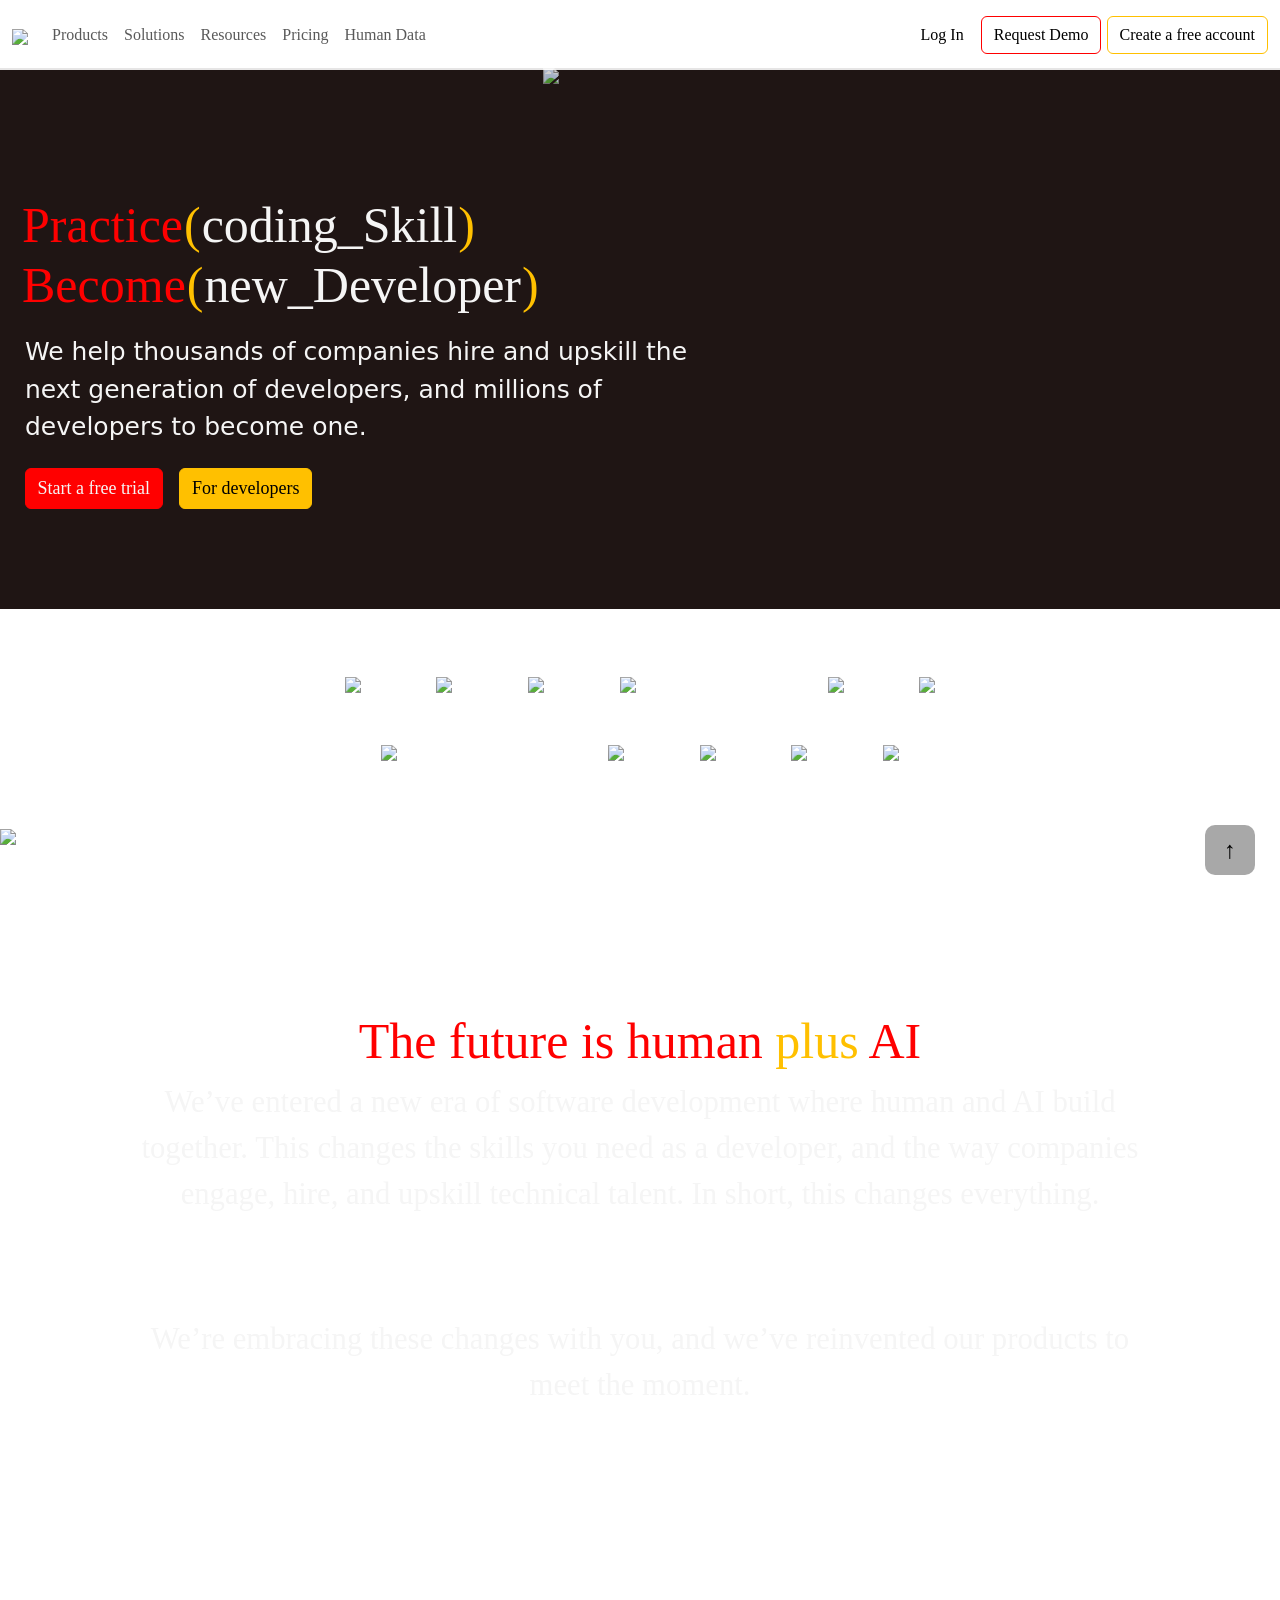
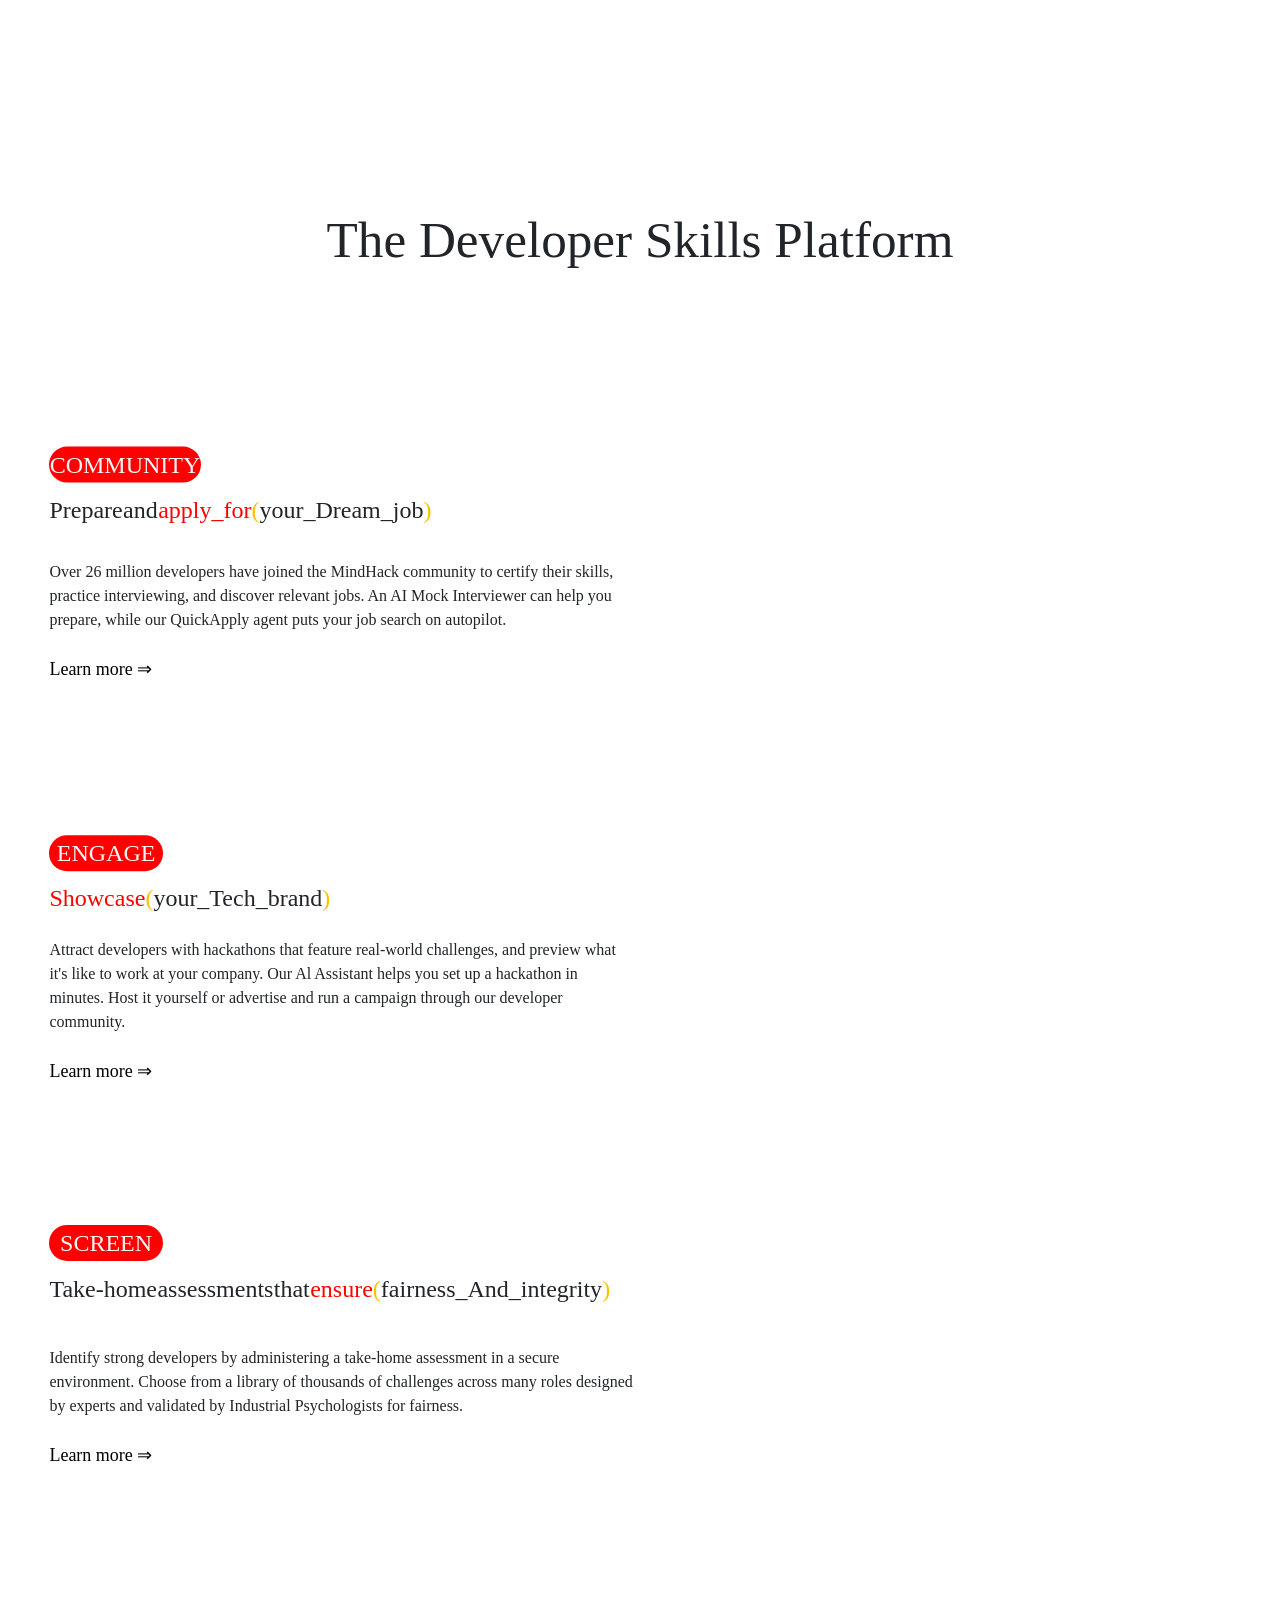
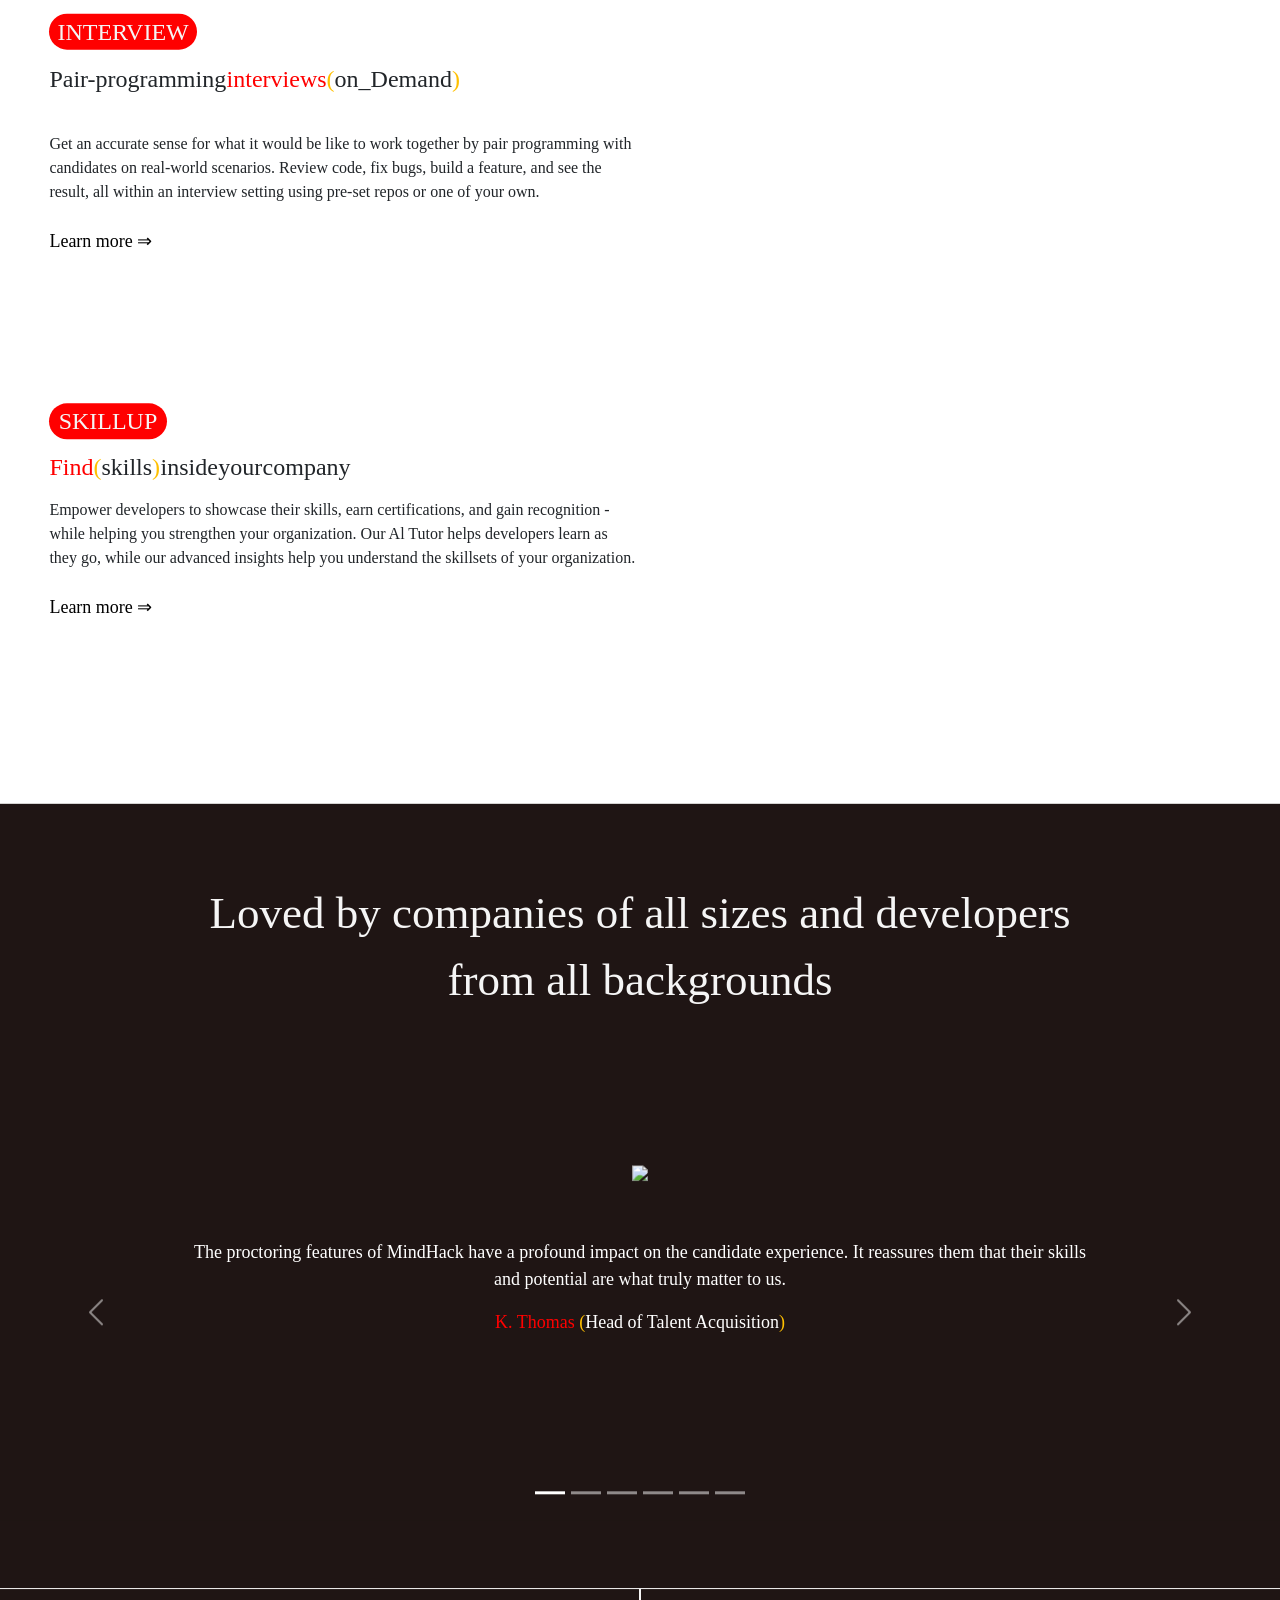
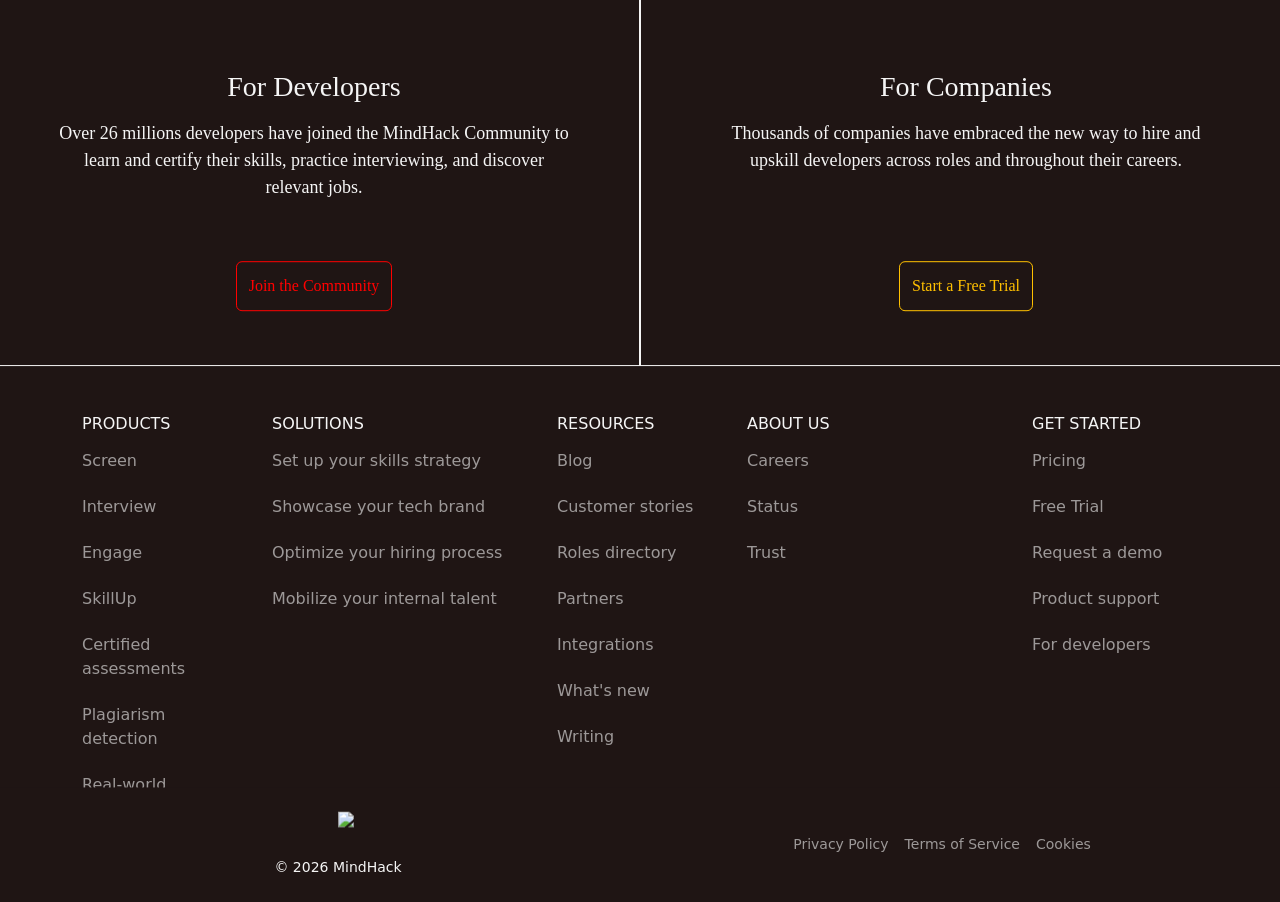
==== DEMO_MindHack/MindHack.html @ 66cb6cc6 "Six Seven =)" ====
<!DOCTYPE html>
<html lang="en">
<head>
    <meta charset="UTF-8">
    <meta name="viewport" content="width=device-width, initial-scale=1.0">
    <title>MindHack.com</title>
    <link href="https://cdn.jsdelivr.net/npm/bootstrap@5.3.8/dist/css/bootstrap.min.css" rel="stylesheet" integrity="sha384-sRIl4kxILFvY47J16cr9ZwB07vP4J8+LH7qKQnuqkuIAvNWLzeN8tE5YBujZqJLB" crossorigin="anonymous">
    <script src="https://cdn.jsdelivr.net/npm/bootstrap@5.3.8/dist/js/bootstrap.bundle.min.js" integrity="sha384-FKyoEForCGlyvwx9Hj09JcYn3nv7wiPVlz7YYwJrWVcXK/BmnVDxM+D2scQbITxI" crossorigin="anonymous"></script>
    <link rel="stylesheet" href="Kh_styles.css">
    <!-- icon -->
    <link rel="icon" type="image/png" sizes="180x180" href="/images/Web_icon.png">
</head>
<body>
    <!-- First NavBar -->
    <nav id="Kh-fnav" class="navbar navbar-expand-lg bg-body-tertiary fixed-top">
        <div class="container-fluid">
            <a class="navbar-brand">
                <img id="Kh-fnav-img" src="/images/MindHack_logo.png">
            </a>
            <button class="navbar-toggler" type="button" data-bs-toggle="collapse" data-bs-target="#navbarSupportedContent" aria-controls="navbarSupportedContent" aria-expanded="false" aria-label="Toggle navigation">
                <span class="navbar-toggler-icon"></span>
            </button>
            <div class="collapse navbar-collapse" id="navbarSupportedContent">
                <ul class="Kh-font-Mont-Med navbar-nav me-auto mb-2 mb-lg-0">
                    <li class="nav-item dropdown">
                        <a class="Kh-no-caret nav-link dropdown-toggle" role="button" data-bs-toggle="dropdown" aria-expanded="false">
                            Products
                        </a>
                        <ul class="dropdown-menu">
                            <li class="d-flex">
                                <div>
                                    <span class="Kh-drop-first dropdown-item-text">Products</span>
                                    <a class="Kh-drop-r Kh-click dropdown-item">→ Screen</a>
                                    <a class="Kh-drop-r Kh-click dropdown-item">→ Interview</a>
                                    <a class="Kh-drop-r Kh-click dropdown-item">→ Engage</a>
                                    <a class="Kh-drop-r Kh-click dropdown-item">→ SkillUp</a>
                                </div>
                                <div>
                                    <span class="Kh-drop-first dropdown-item-text">Features</span>
                                    <a class="Kh-drop-y Kh-click dropdown-item">✧ Certified Assessments</a>
                                    <a class="Kh-drop-y Kh-click dropdown-item">✧ Plagiarism Detection</a>
                                    <a class="Kh-drop-y Kh-click dropdown-item">✧ Real-World Questions</a>
                                    <a class="Kh-drop-y Kh-click dropdown-item">✧ Integrations</a>
                                    <a class="Kh-drop-y Kh-click dropdown-item">✧ AI Add-on</a>
                                </div>
                            </li>
                        </ul>
                    </li>
                    <li class="nav-item dropdown">
                        <a class="Kh-no-caret nav-link dropdown-toggle" role="button" data-bs-toggle="dropdown" aria-expanded="false">
                            Solutions
                        </a>
                        <ul class="dropdown-menu">
                            <li class="d-flex">
                                <div>
                                    <span class="Kh-drop-first dropdown-item-text">What We Do</span>
                                    <a class="Kh-drop-r Kh-click dropdown-item">→ Set Up Your Skills Strategy</a>
                                    <a class="Kh-drop-r Kh-click dropdown-item">→ Showcase Your Tech Brand</a>
                                    <a class="Kh-drop-r Kh-click dropdown-item">→ Optimize Your Hiring Process</a>
                                    <a class="Kh-drop-r Kh-click dropdown-item">→ Mobilize Your Internal Talent</a>
                                    <a class="Kh-drop-r Kh-click dropdown-item">→ AI Data Services</a>
                                </div>
                                <div>
                                    <span class="Kh-drop-first dropdown-item-text">Use Cases</span>
                                    <a class="Kh-drop-y Kh-click dropdown-item">✧ Remote Hiring</a>
                                    <a class="Kh-drop-y Kh-click dropdown-item">✧ University Hiring</a>
                                </div>
                            </li>
                        </ul>
                    </li>
                    <li class="nav-item dropdown">
                        <a class="Kh-no-caret nav-link dropdown-toggle" role="button" data-bs-toggle="dropdown" aria-expanded="false">
                            Resources
                        </a>
                        <ul class="dropdown-menu">
                            <li class="d-flex">
                                <div>
                                    <span class="Kh-drop-first dropdown-item-text">Learn</span>
                                    <a class="Kh-drop-r Kh-click dropdown-item">→ Blog</a>
                                    <a class="Kh-drop-r Kh-click dropdown-item">→ Roles Directory</a>
                                    <a class="Kh-drop-r Kh-click dropdown-item">→ Resources Library</a>
                                    <a class="Kh-drop-r Kh-click dropdown-item">→ Customer Stories</a>
                                    <a class="Kh-drop-r Kh-click dropdown-item">→ Developer Skills Report</a>
                                </div>
                                <div>
                                    <span class="Kh-drop-first dropdown-item-text">Product Help</span>
                                    <a class="Kh-drop-y Kh-click dropdown-item">✧ What's New</a>
                                    <a class="Kh-drop-y Kh-click dropdown-item">✧ Partners</a>
                                    <a class="Kh-drop-y Kh-click dropdown-item">✧ Support</a>
                                </div>
                            </li>
                        </ul>
                    </li>
                    <li class="nav-item">
                        <a class="nav-link">Pricing</a>
                    </li>
                    <li class="nav-item">
                        <a class="nav-link">Human Data</a>
                    </li>
                </ul>
                <span class="navbar-text">
                    <button class="Kh-trans Kh-font-Mont-Med btn btn-light" type="button">Log In</button>
                    <button class="Kh-font-Mont-Med Kh-btn-out-cus-r btn" type="button">Request Demo</button>
                    <button class="Kh-font-Mont-Med Kh-btn-out-cus-y btn" type="button">Create a free account</button>
                </span>
            </div>
        </div>
    </nav>
    <!-- /First NavBar -->
    <!-- Main Div -->
    <div id="Kh-bg-mdiv" class="row">
        <div class="col-12 col-md-5">
            <div id="Kh-headbox1" class="d-flex">
                <p class="Kh-color-red">Practice</p>
                <p class="Kh-color-yel">(</p>
                <p class="Kh-color-whi">coding_Skill</p>
                <p class="Kh-color-yel">)</p>
            </div>
            <div id="Kh-headbox2" class="d-flex">
                <p class="Kh-color-red">Become</p>
                <p class="Kh-color-yel">(</p>
                <p class="Kh-color-whi">new_Developer</p>
                <p class="Kh-color-yel">)</p>
            </div>
            <div id="Kh-headbox3">
                <p>
                    We help thousands of companies hire and upskill the next generation of developers, and millions of developers to become one.
                </p>
            </div>
            <div id="Kh-headbox4" class="d-flex">
                <button type="button" class="Kh-btn-custom-r btn">Start a free trial</button>
                <button type="button" class="Kh-btn-custom-y btn">For developers</button>
            </div>
        </div>
        <div class="col-12 col-md-7">
            <img id="Kh-headbox-img" src="/images/Bg_MainDiv.png">
        </div>
    </div>
    <!-- /Main Div -->
    <!-- Brand -->
    <div id="Kh-main-brand">
        <div class="Kh-mbrand d-flex">
            <img id="Kh-logo1" src="/images/AirBnB-BW.svg">
            <img id="Kh-logo2" src="/images/Stripe-BW.svg">
            <img id="Kh-logo3" src="/images/linkedin.svg">
            <img id="Kh-logo4" src="/images/Atlassian-BW.svg">
            <img id="Kh-logo5" src="/images/ibm.svg">
            <img id="Kh-logo6" src="/images/Snap-color.svg">
        </div>
        <div id="Kh-mbrand-sp"></div>
        <div class="Kh-mbrand d-flex">
            <img id="Kh-logo7" src="/images/Doordash-BW.svg">
            <img id="Kh-logo8" src="/images/adobe.svg">
            <img id="Kh-logo9" src="/images/paypal.svg">
            <img id="Kh-logo10" src="/images/goldmansachs.svg">
            <img id="Kh-logo11" src="/images/Canva-BW.svg">
        </div>
    </div>
    <!-- /Brand -->
    <!-- Space BG -->
    <img id="Kh-space-img" src="/images/Bg_Space.png">
    <div id="Kh-space-txt-1">
        <p class="Kh-font-Jet-Reg Kh-color-red text-center">
            The future is human <span class="Kh-font-Jet-Bold Kh-color-yel">plus</span> AI
        </p>
    </div>
    <div id="Kh-space-txt-2">
        <p class="Kh-font-Mont-Med Kh-color-whi text-center">
            We’ve entered a new era of software development where human and AI build together. This changes the skills you need as a developer, and the way companies engage, hire, and upskill technical talent. In short, this changes everything.
        </p>
    </div>
    <div id="Kh-space-txt-3">
        <p class="Kh-font-Mont-Med Kh-color-whi text-center">
            We’re embracing these changes with you, and we’ve reinvented our products to meet the moment.
        </p>
    </div>
    <!-- /Space BG -->
    <!-- Encourage -->
    <div id="Kh-Enc-title">
        <p>The Developer <span>Skills Platform</span></p>
    </div>
    <div id="Kh-Enc-cont1" class="row">
        <div class="col-12 col-md-6">
            <div class="h-auto">
                <p id="Kh-dash-head1">COMMUNITY</p>
                <h3 id="Kh-benefit1">
                    Prepare and <span class="Kh-color-red">apply_for</span><span class="Kh-color-yel">(</span>your_Dream_job<span class="Kh-color-yel">)</span>
                </h3>
                <p id="Kh-nd1">                                                                                                                                                                                                                                                                                                                                                                                                                                                                                                                                                                                                                                                                                                                                                                                                                                                                                                                                                           
                    Over 26 million developers have joined the MindHack community to certify their skills, practice interviewing, and discover relevant jobs. An AI Mock Interviewer can help you prepare, while our QuickApply agent puts your job search on autopilot.
                    <br>
                    <br>
                    <a class="Kh-more">Learn more ⇒</a>
                </p>
                
            </div>
        </div>
        <div class="col-12 col-lg-6 d-flex justify-content-center align-items-end">
            <video id="Kh-vid1" autoplay loop muted playsinline>
                <source src="/videos/Enc_video_1.mp4">
            </video>
        </div>
    </div>
    <div id="Kh-Enc-cont2" class="row">
        <div class="col-12 col-md-6">
            <div class="h-auto">
                <p id="Kh-dash-head2">ENGAGE</p>
                <h3 id="Kh-benefit2">
                    <span class="Kh-color-red">Showcase</span><span class="Kh-color-yel">(</span>your_Tech_brand<span class="Kh-color-yel">)</span>
                </h3>
                <p id="Kh-nd2">                                                                                                                                                                                                                                                                                                                                                                                                                                                                                                                                                                                                                                                                                                                                                                                                                                                                                                                                                           
                    Attract developers with hackathons that feature real-world challenges, and preview what it's like to work at your company. Our Al Assistant helps you set up a hackathon in minutes. Host it yourself or advertise and run a campaign through our developer community.
                    <br>
                    <br>
                    <a class="Kh-more">Learn more ⇒</a>
                </p>
            </div>
        </div>
        <div class="col-12 col-lg-6 d-flex justify-content-center align-items-end">
            <video id="Kh-vid2" autoplay loop muted playsinline>
                <source src="/videos/Enc_video_2.mp4">
            </video>
        </div>
    </div>
    <div id="Kh-Enc-cont3" class="row">
        <div class="col-12 col-md-6">
            <div class="h-auto">
                <p id="Kh-dash-head3">SCREEN</p>
                <h3 id="Kh-benefit3">
                    Take-home assessments that <span class="Kh-color-red">ensure</span><span class="Kh-color-yel">(</span>fairness_And_integrity<span class="Kh-color-yel">)</span>
                </h3>
                <p id="Kh-nd3">                                                                                                                                                                                                                                                                                                                                                                                                                                                                                                                                                                                                                                                                                                                                                                                                                                                                                                                                                           
                    Identify strong developers by administering a take-home assessment in a secure environment. Choose from a library of thousands of challenges across many roles designed by experts and validated by Industrial Psychologists for fairness.
                    <br>
                    <br>
                    <a class="Kh-more">Learn more ⇒</a>
                </p>
            </div>
        </div>
        <div class="col-12 col-lg-6 d-flex justify-content-center align-items-end">
            <video id="Kh-vid3" autoplay loop muted playsinline>
                <source src="/videos/Enc_video_3.mp4">
            </video>
        </div>
    </div>
    <div id="Kh-Enc-cont4" class="row">
        <div class="col-12 col-md-6">
            <div class="h-auto">
                <p id="Kh-dash-head4">INTERVIEW</p>
                <h3 id="Kh-benefit4">
                    Pair-programming <span class="Kh-color-red">interviews</span><span class="Kh-color-yel">(</span>on_Demand<span class="Kh-color-yel">)</span>
                </h3>
                <p id="Kh-nd4">                                                                                                                                                                                                                                                                                                                                                                                                                                                                                                                                                                                                                                                                                                                                                                                                                                                                                                                                                           
                    Get an accurate sense for what it would be like to work together by pair programming with candidates on real-world scenarios. Review code, fix bugs, build a feature, and see the result, all within an interview setting using pre-set repos or one of your own.
                    <br>
                    <br>
                    <a class="Kh-more">Learn more ⇒</a>
                </p>
            </div>
        </div>
        <div class="col-12 col-lg-6 d-flex justify-content-center align-items-end">
            <video id="Kh-vid4" autoplay loop muted playsinline>
                <source src="/videos/Enc_video_4.mp4">
            </video>
        </div>
    </div>
    <div id="Kh-Enc-cont5" class="row">
        <div class="col-12 col-md-6">
            <div class="h-auto">
                <p id="Kh-dash-head5">SKILLUP</p>
                <h3 id="Kh-benefit5">
                    <span class="Kh-color-red">Find</span><span class="Kh-color-yel">(</span>skills<span class="Kh-color-yel">)</span> inside your company
                </h3>
                <p id="Kh-nd5">                                                                                                                                                                                                                                                                                                                                                                                                                                                                                                                                                                                                                                                                                                                                                                                                                                                                                                                                                           
                    Empower developers to showcase their skills, earn certifications, and gain recognition - while helping you strengthen your organization. Our Al Tutor helps developers learn as they go, while our advanced insights help you understand the skillsets of your organization.
                    <br>
                    <br>
                    <a class="Kh-more">Learn more ⇒</a>
                </p>
            </div>
        </div>
        <div class="col-12 col-lg-6 d-flex justify-content-center align-items-end">
            <video id="Kh-vid5" autoplay loop muted playsinline>
                <source src="/videos/Enc_video_5.mp4">
            </video>
        </div>
    </div>
    <!-- /Encourage -->
    <!-- Company review -->
    <div id="Kh-CR-title"> 
        <p>Loved by companies of <span>all sizes and</span> developers <span>from all backgrounds</span></p>
    </div>
    <div id="carouselExampleCaptions" class="Kh-CR-cos carousel slide" data-bs-ride="carousel" data-bs-pause="false">
        <div class="carousel-indicators">
            <button type="button" data-bs-target="#carouselExampleCaptions" data-bs-slide-to="0" class="active" aria-current="true" aria-label="Slide 1"></button>
            <button type="button" data-bs-target="#carouselExampleCaptions" data-bs-slide-to="1" aria-label="Slide 2"></button>
            <button type="button" data-bs-target="#carouselExampleCaptions" data-bs-slide-to="2" aria-label="Slide 3"></button>
            <button type="button" data-bs-target="#carouselExampleCaptions" data-bs-slide-to="3" aria-label="Slide 4"></button>
            <button type="button" data-bs-target="#carouselExampleCaptions" data-bs-slide-to="4" aria-label="Slide 5"></button>
            <button type="button" data-bs-target="#carouselExampleCaptions" data-bs-slide-to="5" aria-label="Slide 6"></button>
        </div>
        <div class="carousel-inner h-100">
            <!-- 1 -->
            <div class="carousel-item h-100 active">
                <div class="carousel-caption h-100">
                    <br>
                    <br>
                    <img class="Kh-CR-img" src="/images/Akamai.png">
                    <br>
                    <br>
                    <br>
                    <p>The proctoring features of MindHack have a profound impact on the candidate experience. It reassures them that their skills and potential are what truly matter to us.</p>
                    <p><span class="Kh-color-red">K. Thomas</span> <span class="Kh-color-yel">(</span>Head of Talent Acquisition<span class="Kh-color-yel">)</span></p>
                </div>
            </div>
            <!-- 2 -->
            <div class="carousel-item h-100">
                <div class="carousel-caption h-100">
                    <br>
                    <br>
                    <img class="Kh-CR-img" src="/images/Atlassian.png">
                    <br>
                    <br>
                    <br>
                    <p>MindHack helped us go beyond traditional universities. We've scaled up our college hiring from zero to 200.</p>
                    <p><span class="Kh-color-red">A. Viswanathan</span> <span class="Kh-color-yel">(</span>Head of Engineering<span class="Kh-color-yel">)</span></p>
                </div>
            </div>
            <!-- 3 -->
            <div class="carousel-item h-100">
                <div class="carousel-caption h-100">
                    <br>
                    <br>
                    <img class="Kh-CR-img" src="/images/Vanguard.png">
                    <br>
                    <br>
                    <br>
                    <p>We have seen a significant reduction in the number of interviews needed in order to hire the same number of high-quality candidates.</p>
                    <p><span class="Kh-color-red">N. Alexandro</span> <span class="Kh-color-yel">(</span>IT Director<span class="Kh-color-yel">)</span></p>
                </div>
            </div>
            <!-- 4 -->
            <div class="carousel-item h-100">
                <div class="carousel-caption h-100">
                    <br>
                    <br>
                    <img class="Kh-CR-img" src="/images/UKG.png">
                    <br>
                    <br>
                    <br>
                    <p>The platform effectively replicates a real-world office environment, providing candidates with a glimpse of what they would encounter on the job.</p>
                    <p><span class="Kh-color-red">M. Teolis</span> <span class="Kh-color-yel">(</span>Talent Acquisition Manager<span class="Kh-color-yel">)</span></p>
                </div>
            </div>
            <!-- 5 -->
            <div class="carousel-item h-100">
                <div class="carousel-caption h-100">
                    <br>
                    <br>
                    <img class="Kh-CR-img" src="/images/Doordash.png">
                    <br>
                    <br>
                    <br>
                    <p>We cut down hiring time by months, which was huge for us. We owe that to MindHack.</p>
                    <p><span class="Kh-color-red">M. Patino</span> <span class="Kh-color-yel">(</span>University Recruiting<span class="Kh-color-yel">)</span></p>
                </div>
            </div>
            <!-- 6 -->
            <div class="carousel-item h-100">
                <div class="carousel-caption h-100">
                    <br>
                    <br>
                    <img class="Kh-CR-img" src="/images/Deliveroo.png">
                    <br>
                    <br>
                    <br>
                    <p>MindHack SkillUp received rave reviews. We started with our junior team and have now extended it to our mid-level.</p>
                    <p><span class="Kh-color-red">A. Coleman</span> <span class="Kh-color-yel">(</span>Senior Recruiting Manager<span class="Kh-color-yel">)</span></p>
                </div>
            </div>
        </div>
        <button class="carousel-control-prev" type="button" data-bs-target="#carouselExampleCaptions" data-bs-slide="prev">
            <span class="carousel-control-prev-icon" aria-hidden="true"></span>
            <span class="visually-hidden">Previous</span>
        </button>
        <button class="carousel-control-next" type="button" data-bs-target="#carouselExampleCaptions" data-bs-slide="next">
            <span class="carousel-control-next-icon" aria-hidden="true"></span>
            <span class="visually-hidden">Next</span>
        </button>
    </div>
    <div id="Kh-CR-sp"></div>
    <div id="Kh-CR-choi" class="row d-flex justify-content-center">
        <div class="Kh-CR-bor col-12 col-lg-6">
            <div class="w-100 h-100 d-flex flex-column align-items-center">
                <br>
                <br>
                <br>
                <h3 class="mb-3">For Developers</h3>
                <p class="mb-0">
                    Over 26 millions developers have joined the MindHack Community to learn and certify their skills, practice interviewing, and discover relevant jobs.
                </p>
                <button type="button" class="Kh-CR-btn-r btn">Join the Community</button>
            </div>
        </div>
        <div class="Kh-CR-bor col-12 col-lg-6">
            <div class="w-100 h-100 d-flex flex-column align-items-center">
                <br>
                <br>
                <br>
                <h3 class="mb-3">For Companies</h3>
                <p class="mb-0">
                    Thousands of companies have embraced the new way to hire and upskill developers across roles and throughout their careers.
                </p>
                <button type="button" class="Kh-CR-btn-y btn">Start a Free Trial</button>
            </div>
        </div>
    </div>
    <!-- /Company review -->
    <!-- Summary -->
    <div id="Kh-sum-br"></div>
    <footer id="Kh-sum" class="pt-5 pb-4">
        <div class="container text-start">
            <div class="row text-start">
                <div class="col-6 col-lg-2">
                    <h6 class="mb-2 font-weight-bold ">PRODUCTS</h6>
                    <p><a class="Kh-select text-decoration-none">Screen</a></p>
                    <p><a class="Kh-select text-decoration-none">Interview</a></p>
                    <p><a class="Kh-select text-decoration-none">Engage</a></p>
                    <p><a class="Kh-select text-decoration-none">SkillUp</a></p>
                    <p><a class="Kh-select text-decoration-none">Certified assessments</a></p>
                    <p><a class="Kh-select text-decoration-none">Plagiarism detection</a></p>
                    <p><a class="Kh-select text-decoration-none">Real-world questions</a></p>
                </div>
                <div class="col-6 col-lg-3">
                    <h6 class="mb-2 font-weight-bold">SOLUTIONS</h6>
                    <p><a class="Kh-select text-decoration-none">Set up your skills strategy</a></p>
                    <p><a class="Kh-select text-decoration-none">Showcase your tech brand</a></p>
                    <p><a class="Kh-select text-decoration-none">Optimize your hiring process</a></p>
                    <p><a class="Kh-select text-decoration-none">Mobilize your internal talent</a></p>
                </div>
                <div class="col-6 col-lg-2">
                    <h6 class="mb-2 font-weight-bold">RESOURCES</h6>
                    <p><a class="Kh-select text-decoration-none">Blog</a></p>
                    <p><a class="Kh-select text-decoration-none">Customer stories</a></p>
                    <p><a class="Kh-select text-decoration-none">Roles directory</a></p>
                    <p><a class="Kh-select text-decoration-none">Partners</a></p>
                    <p><a class="Kh-select text-decoration-none">Integrations</a></p>
                    <p><a class="Kh-select text-decoration-none">What's new</a></p>
                    <p><a class="Kh-select text-decoration-none">Writing</a></p>
                </div>
                <div class="col-6 col-lg-3">
                    <h6 class="mb-2 font-weight-bold">ABOUT US</h6>
                    <p><a class="Kh-select text-decoration-none">Careers</a></p>
                    <p><a class="Kh-select text-decoration-none">Status</a></p>
                    <p><a class="Kh-select text-decoration-none">Trust</a></p>
                </div>
                <div class="col-6 col-lg-2">
                    <h6 class="mb-2 font-weight-bold">GET STARTED</h6>
                    <p><a class="Kh-select text-decoration-none">Pricing</a></p>
                    <p><a class="Kh-select text-decoration-none">Free Trial</a></p>
                    <p><a class="Kh-select text-decoration-none">Request a demo</a></p>
                    <p><a class="Kh-select text-decoration-none">Product support</a></p>
                    <p><a class="Kh-select text-decoration-none">For developers</a></p>
                </div>
            </div>
        </div>
    </footer>
    <!-- /Summary -->
    <!-- Footer -->
    <div id="Kh-foot" class="container-fluid py-4 px-5">
        <footer class="row align-items-center">
            <div class="col-lg-6 d-flex flex-column align-items-center justify-content-center text-center mb-3 mb-lg-0">
                <img id="Kh-foot-logo" src="/images/MindHack_logo_foot.png" class="ms-3 mb-1">
                <span class="small">© 2026 MindHack</span>
            </div>
            <div class="col-lg-6 d-flex align-items-center justify-content-center mb-3 mb-lg-0">
                <ul class="nav list-unstyled d-flex small">
                    <li class="mx-2"><a class="Kh-pri-link text-decoration-none">Privacy Policy</a></li>
                    <li class="mx-2"><a class="Kh-pri-link text-decoration-none">Terms of Service</a></li>
                    <li class="mx-2"><a class="Kh-pri-link text-decoration-none">Cookies</a></li>
                </ul>
            </div>
        </footer>
    </div>
    <!-- /Footer -->
    <!-- Up button -->
    <a id="Kh-back-to-top" class="Kh-font-Jet-Bold" href="#">
        ↑
    </a>
    <!-- Up button -->
</body>
</html>
---- DEMO_MindHack/Kh_styles.css ----
/********** Home **********/
/**** EXTRA/APPLY ALL !!! ****/
/* disable bottom scroll */
html {
    width: 100%;
    max-width: 100%;
    min-width: 100%;
    padding-top: 1.8cm;
    overflow-x: hidden;
}
a {
    cursor: pointer;
}
/* custom fonts */
@font-face {
    font-family: 'Montserrat-Medium';
    src: url('/fonts/Montserrat-Medium.woff2') format('woff2');
    font-weight: normal;
    font-style: normal;
}
.Kh-font-Mont-Med {
    font-family: 'Montserrat-Medium';
}
@font-face {
    font-family: 'JetBrainsMono-Bold';
    src: url('/fonts/JetBrainsMono-Bold.woff2') format('woff2');
    font-weight: normal;
    font-style: normal;
}
.Kh-font-Jet-Bold {
    font-family: 'JetBrainsMono-Bold';
}
@font-face {
    font-family: 'JetBrainsMono-Regular';
    src: url('/fonts/JetBrainsMonoNL-Regular.woff2') format('woff2');
    font-weight: normal;
    font-style: normal;
}
.Kh-font-Jet-Reg {
    font-family: 'JetBrainsMono-Regular';
}
@font-face {
    font-family: 'BlockBlueprint';
    src: url('/fonts/BlockBlueprint.woff2') format('woff2');
    font-weight: normal;
    font-style: normal;
}
.Kh-font-Block {
    font-family: 'BlockBlueprint';
}
/* colors */
.Kh-color-red {
    color: #ff0000;
}
.Kh-color-yel {
    color: #ffc000;
}
.Kh-color-whi {
    color: whitesmoke;
}
.Kh-color-brw {
    color: #1f1514;
}

/********************************************** First NavBar **********************************************/
#Kh-fnav {
    background-color: rgba(255, 255, 255, 0.89) !important;
    z-index: 100;
}
    #Kh-fnav #Kh-fnav-img {
        width: auto;
        height: 1.1cm;
    }
    .Kh-drop-first {
        color: gray;
    }
    .Kh-drop-r:hover {
        color: #ff0000;
    }
    .Kh-drop-y:hover {
        color: #ffc000;
    }
    .Kh-trans {
        background-color: transparent;
        border: none;
    }
    .Kh-click:active {
        background: none;
    }
/* no up arrow icon */
.Kh-no-caret::after {
    display: none !important;
}
/* extra class button (outline) */
.Kh-btn-out-cus-r {
    border-color: #ff0000;
    color: black;
}
.Kh-btn-out-cus-r:hover {
    background-color: #ff0000;
    border-color: #ff0000;
    color: whitesmoke;
}
.Kh-btn-out-cus-y {
    border-color: #ffc000;
    color: black;
}
.Kh-btn-out-cus-y:hover {
    background-color: #ffc000;
    border-color: #ffc000;
    color: whitesmoke;
}

/********************************************** Main Div **********************************************/
#Kh-bg-mdiv {
    background-color: #1f1514;
}
    #Kh-bg-mdiv #Kh-headbox1 {
        font-family: 'JetBrainsMono-Bold';
        font-size: clamp(1.8rem,5vw,50px);
        position: absolute;
        display: flex;
        margin: clamp(70px,12vw,120px) 0 0 22px;
        gap: 1px;
        z-index: 2;
    }
    #Kh-bg-mdiv #Kh-headbox2 {
        font-family: 'JetBrainsMono-Bold';
        font-size: clamp(1.8rem,5vw,50px);
        position: absolute;
        display: flex;
        margin: clamp(110px,18vw,180px) 0 0 22px;
        gap: 1px;
        z-index: 2;
    }
    #Kh-bg-mdiv #Kh-headbox3 {
        max-width: clamp(450px,75%,700px);
        font-size: clamp(1rem,3vw,25px);
        color: whitesmoke;
        position: absolute;
        margin: clamp(165px,25vw,265px) 0 0 25px;
        z-index: 2;
    }
    #Kh-bg-mdiv #Kh-headbox4 {
        min-width: max-content;
        margin: clamp(250px,40vw,400px) 0 100px 24.5px;
        gap: 16px;
        z-index: 2;
    }
        #Kh-bg-mdiv #Kh-headbox4 button {
            font-family: 'Montserrat-Medium';
            font-size: large;
            z-index: 3;
        }
    #Kh-bg-mdiv #Kh-headbox-img {
        width: 100%;
        min-height: 100%;
        opacity: 80%;
        z-index: 1;
    }
/* extra class buttton */
.Kh-btn-custom-r {
    background-color: #ff0000;
    border-color: #ff0000;
    color: whitesmoke;
}
.Kh-btn-custom-r:hover {
    background-color: #cc0000;
    border-color: #cc0000;
    color: whitesmoke;
}
.Kh-btn-custom-y {
    background-color: #ffc000;
    border-color: #ffc000;
    color: black;
}
.Kh-btn-custom-y:hover {
    background-color: #e6ac00;
    border-color: #e6ac00;
    color: black;
}

/********************************************** Brand **********************************************/
#Kh-main-brand {
    width: 100%;
    transform: translateY(1.4cm);
    margin: 15px 0 105px 0;
}
    #Kh-main-brand .Kh-mbrand {
        flex-wrap: wrap;
        justify-content: center;
        gap: clamp(0.95cm,50%,2cm);  
    }
        #Kh-main-brand .Kh-mbrand #Kh-logo3 {
            width: auto;
            height: 0.8cm;
        }
        #Kh-main-brand .Kh-mbrand #Kh-logo4 {
            width: 3.5cm;
            height: auto;
        }
        #Kh-main-brand .Kh-mbrand #Kh-logo5 {
            width: auto;
            height: 0.8cm;
        }
        #Kh-main-brand .Kh-mbrand #Kh-logo6 {
            width: auto;
            height: 0.8cm;
        }
        #Kh-main-brand .Kh-mbrand #Kh-logo7 {
            width: 4cm;
            height: auto;
        }
        #Kh-main-brand .Kh-mbrand #Kh-logo8 {
            width: auto;
            height: 0.74cm;
        }
        #Kh-main-brand .Kh-mbrand #Kh-logo9 {
            width: auto;
            height: 0.74cm;
        }
        #Kh-main-brand .Kh-mbrand #Kh-logo10 {
            width: auto;
            height: 0.85cm;
        }
        #Kh-main-brand .Kh-mbrand #Kh-logo11 {
            width: auto;
            height: fit-content;
        }
    #Kh-main-brand #Kh-mbrand-sp {
        width: 100%;
        height: 1cm;
    }

/********************************************** Space BG **********************************************/
#Kh-space-img {
    width: 100%;
    height: auto;
    position: absolute;
    z-index: 0;
}
#Kh-space-txt-1 {
    width: 100%;
    font-size: clamp(20px,4vw,50px);
    position: absolute;
    justify-content: center;
    margin-top: clamp(70px,15vw,175px);
    z-index: 2;
}
#Kh-space-txt-2 {
    width: 100%;
    min-width: 100%;
    font-size: clamp(10px,2.4vw,35px);
    position: absolute;
    justify-content: center;
    margin-top: clamp(110px,21vw,250px);
    padding: 0 clamp(1cm,10vw,4.6cm);
    z-index: 2;
}
#Kh-space-txt-3 {
    width: 100%;
    font-size: clamp(10px,2.4vw,35px);
    position: absolute;
    justify-content: center;
    margin-top: clamp(197px,38vw,520px);
    padding: 0 clamp(1cm,10vw,4.6cm);
    z-index: 2;
}

/********************************************** Encourage **********************************************/
#Kh-Enc-title {
    width: 100%;
    height: 6.2cm;
    font-family: 'Montserrat-Medium';
    font-size: clamp(40px,4vw,58px);
    text-align: center;
    position: absolute;
    align-items: center;
    justify-content: center;
    margin: clamp(1cm,76%,27cm) 0 2.5cm 0;
    padding: 0 20px;
    z-index: 2;
}
    #Kh-Enc-title p span {
        white-space: nowrap;
    }
    .Kh-more {
        font-family: 'Montserrat-Medium';
        font-size: large;
        text-decoration: none;
        color: black;
        z-index: 2;
    }
    .Kh-more:hover {
        color: #ff0000;
    }
/** 1 **/
#Kh-Enc-cont1 {
    height: auto;
    transform: translateY(clamp(15.5cm,95vw,31.5cm));
}
    #Kh-Enc-cont1 #Kh-dash-head1 {
        min-width: 4cm;
        font-family: 'BlockBlueprint';
        font-size: x-large;
        text-align: center;
        background-color: #ff0000;
        color: whitesmoke;
        border-radius: 20px;
        position: absolute;
        transform: translateX(-21px);
        margin: 0.7cm 0 0 5.5vw;
        z-index: 2;
    }
    #Kh-Enc-cont1 #Kh-benefit1 {
        max-width: 45%;
        font-family: 'JetBrainsMono-Regular';
        font-size: clamp(24px,45%,38px);
        word-spacing: -5.6px;
        position: absolute;
        transform: translateX(-21px);
        margin: 2cm 0 0 5.5vw;
        z-index: 2;
    }
    #Kh-Enc-cont1 #Kh-nd1 {
        max-width: clamp(450px,45%,610px);
        font-family: 'Montserrat-Medium';
        position: absolute;
        transform: translate(-21px,clamp(0px,2vw,8px));
        margin: 3.5cm 0 0 5.5vw;
        z-index: 2;
    }
    #Kh-Enc-cont1 #Kh-vid1 {
        width: 90%;
        min-height: auto;
        border-radius: 8px;
        margin-bottom: 50px;
        z-index: 1;
    }
/** 2 **/
#Kh-Enc-cont2 {
    height: auto;
    transform: translateY(clamp(17cm,100vw,33cm));
}
    #Kh-Enc-cont2 #Kh-dash-head2 {
        min-width: 3cm;
        font-family: 'BlockBlueprint';
        font-size: x-large;
        text-align: center;
        background-color: #ff0000;
        color: whitesmoke;
        border-radius: 20px;
        position: absolute;
        transform: translateX(-21px);
        margin: 0.7cm 0 0 5.5vw;
        z-index: 2;
    }
    #Kh-Enc-cont2 #Kh-benefit2 {
        max-width: 45%;
        font-family: 'JetBrainsMono-Regular';
        font-size: clamp(24px,45%,38px);
        word-spacing: -5.6px;
        position: absolute;
        transform: translateX(-21px);
        margin: 2cm 0 0 5.5vw;
        z-index: 2;
    }
    #Kh-Enc-cont2 #Kh-nd2 {
        max-width: clamp(450px,45%,610px);
        font-family: 'Montserrat-Medium';
        position: absolute;
        transform: translate(-21px,clamp(0px,2vw,8px));
        margin: 3.2cm 0 0 5.5vw;
        z-index: 2;
    }
    #Kh-Enc-cont2 #Kh-vid2 {
        width: 90%;
        min-height: auto;
        border-radius: 8px;
        margin-bottom: 50px;
        z-index: 1;
    }
/** 3 **/
#Kh-Enc-cont3 {
    height: auto;
    transform: translateY(clamp(18.5cm,105vw,34.5cm));
}
    #Kh-Enc-cont3 #Kh-dash-head3 {
        min-width: 3cm;
        font-family: 'BlockBlueprint';
        font-size: x-large;
        text-align: center;
        background-color: #ff0000;
        color: whitesmoke;
        border-radius: 20px;
        position: absolute;
        transform: translateX(-21px);
        margin: 0.7cm 0 0 5.5vw;
        z-index: 2;
    }
    #Kh-Enc-cont3 #Kh-benefit3 {
        max-width: 45%;
        font-family: 'JetBrainsMono-Regular';
        font-size: clamp(24px,45%,38px);
        word-spacing: -5.6px;
        line-height: 1.27;
        position: absolute;
        transform: translateX(-21px);
        margin: 2cm 0 0 5.5vw;
        z-index: 2;
    }
    #Kh-Enc-cont3 #Kh-nd3 {
        max-width: clamp(450px,45%,610px);
        font-family: 'Montserrat-Medium';
        position: absolute;
        transform: translate(-21px,clamp(0px,2vw,8px));
        margin: 3.7cm 0 0 5.5vw;
        z-index: 2;
    }
    #Kh-Enc-cont3 #Kh-vid3 {
        width: 90%;
        min-height: auto;
        border-radius: 8px;
        margin-bottom: 50px;
        z-index: 2;
    }
/** 4 **/
#Kh-Enc-cont4 {
    height: auto;
    transform: translateY(clamp(20cm,110vw,36cm));
}
    #Kh-Enc-cont4 #Kh-dash-head4 {
        min-width: 3.9cm;
        font-family: 'BlockBlueprint';
        font-size: x-large;
        text-align: center;
        background-color: #ff0000;
        color: whitesmoke;
        border-radius: 20px;
        position: absolute;
        transform: translateX(-21px);
        margin: 0.7cm 0 0 5.5vw;
        z-index: 2;
    }
    #Kh-Enc-cont4 #Kh-benefit4 {
        max-width: 45%;
        font-family: 'JetBrainsMono-Regular';
        font-size: clamp(24px,45%,38px);
        word-spacing: -5.6px;
        line-height: 1.27;
        position: absolute;
        transform: translateX(-21px);
        margin: 2cm 0 0 5.5vw;
        z-index: 2;
    }
    #Kh-Enc-cont4 #Kh-nd4 {
        max-width: clamp(450px,45%,610px);
        font-family: 'Montserrat-Medium';
        position: absolute;
        transform: translate(-21px,clamp(0px,2vw,8px));
        margin: 3.6cm 0 0 5.5vw;
        z-index: 2;
    }
    #Kh-Enc-cont4 #Kh-vid4 {
        width: 90%;
        min-height: auto;
        border-radius: 8px;
        margin-bottom: 50px;
        z-index: 2;
    }
/** 5 **/
#Kh-Enc-cont5 {
    height: auto;
    transform: translateY(clamp(21.5cm,115vw,37.5cm));
}
    #Kh-Enc-cont5 #Kh-dash-head5 {
        min-width: 3.1cm;
        font-family: 'BlockBlueprint';
        font-size: x-large;
        text-align: center;
        background-color: #ff0000;
        color: whitesmoke;
        border-radius: 20px;
        position: absolute;
        transform: translateX(-21px);
        margin: 0.7cm 0 0 5.5vw;
        z-index: 2;
    }
    #Kh-Enc-cont5 #Kh-benefit5 {
        max-width: 45%;
        font-family: 'JetBrainsMono-Regular';
        font-size: clamp(24px,45%,38px);
        word-spacing: -5.6px;
        line-height: 1.27;
        position: absolute;
        transform: translateX(-21px);
        margin: 2cm 0 0 5.5vw;
        z-index: 2;
    }
    #Kh-Enc-cont5 #Kh-nd5 {
        max-width: clamp(450px,45%,610px);
        font-family: 'Montserrat-Medium';
        position: absolute;
        transform: translate(-21px,clamp(0px,2vw,8px));
        margin: 3cm 0 0 5.5vw;
        z-index: 2;
    }
    #Kh-Enc-cont5 #Kh-vid5 {
        width: 90%;
        min-height: auto;
        border-radius: 8px;
        margin-bottom: 50px;
        z-index: 2;
    }
/* set responsive (! this always at bottom) */
@media (max-width: 992px) {
    /** 1 **/
    #Kh-Enc-cont1 #Kh-benefit1 {
        max-width: 650px;
    }
    #Kh-Enc-cont1 #Kh-nd1 {
        max-width: 900px;
    }
    #Kh-Enc-cont1 #Kh-vid1 {
        transform: translateY(330px);
    }
    /** 2 **/
    #Kh-Enc-cont2 {
        transform: translateY(clamp(24.4cm,136vw,32.1cm));
    }
    #Kh-Enc-cont2 #Kh-benefit2 {
        max-width: 650px;
    }
    #Kh-Enc-cont2 #Kh-nd2 {
        max-width: 900px;
    }
    #Kh-Enc-cont2 #Kh-vid2 {
        transform: translateY(316px);
    }
    /** 3 **/
    #Kh-Enc-cont3 {
        transform: translateY(clamp(32.6cm,174vw,40.3cm));
    }
    #Kh-Enc-cont3 #Kh-benefit3 {
        max-width: 850px;
    }
    #Kh-Enc-cont3 #Kh-nd3 {
        max-width: 900px;
    }
    #Kh-Enc-cont3 #Kh-vid3 {
        transform: translateY(335px);
    }
    /** 4 **/
    #Kh-Enc-cont4 {
        transform: translateY(clamp(41.2cm,215vw,48.7cm));
    }
    #Kh-Enc-cont4 #Kh-benefit4 {
        max-width: 650px;
    }
    #Kh-Enc-cont4 #Kh-nd4 {
        max-width: 900px;
    }
    #Kh-Enc-cont4 #Kh-vid4 {
        transform: translateY(336px);
    }
    /** 5 **/
    #Kh-Enc-cont5 {
        transform: translateY(clamp(50.3cm,256vw,57cm));
    }
    #Kh-Enc-cont5 #Kh-benefit5 {
        max-width: 650px;
    }
    #Kh-Enc-cont5 #Kh-nd5 {
        max-width: 900px;
    }
    #Kh-Enc-cont5 #Kh-vid5 {
        transform: translateY(316px);
    }
}

/********************************************** Company review **********************************************/
#Kh-CR-title {
    width: 100%;
    height: 8cm;
    font-family: 'Montserrat-Medium';
    font-size: 45px;
    text-align: center;
    color: whitesmoke;
    background-color: #1f1514;
    position: absolute;
    display: flex;
    align-items: center;
    justify-content: center;
    transform: translateY(clamp(33cm,120vw,40cm));
    padding: 0 140px;
    z-index: 4;
}
    #Kh-CR-title p span {
        white-space: nowrap;;
    }
.Kh-CR-cos {
    width: 100%;
    height: 11cm;
    font-family: 'Montserrat-Medium';
    font-size: large;
    background-color: #1f1514;
    position: absolute;
    transform: translateY(clamp(40.8cm,143.5vw,47.95cm));
    z-index: 4;
}
    .Kh-CR-img {
        width: auto;
        height: 90px;
    }
#Kh-CR-sp {
    width: 100%;
    height: 3.1cm;
    background-color: #1f1514;
    position: absolute;
    transform: translateY(clamp(51.7cm,180vw,58.9cm));
    margin-top: -1.2cm;
    z-index: 0;
}
#Kh-CR-choi {
    min-width: 100%;
    height: 10cm;
    font-family: 'Montserrat-Medium';
    background-color: #1f1514;
    position: absolute;
    transform: translateY(clamp(53.6cm,185.7vw,60.75cm));
    z-index: 4;
}
    .Kh-CR-bor {
        font-size: large;
        text-align: center;
        color: whitesmoke;
        border: solid whitesmoke 1px;
        padding: 0 65px;
    }
    .Kh-CR-btn-r {
        max-width: fit-content;
        height: 50px;
        border-color: #ff0000;
        color: #ff0000;
        position: absolute;
        transform: translateY(7.2cm);
    }
    .Kh-CR-btn-y {
        max-width: fit-content;
        height: 50px;
        border-color: #ffc000;
        color: #ffc000;
        position: absolute;
        transform: translateY(7.2cm);
    }
    .Kh-CR-bor:hover {
        background-color: #33201f;
        .Kh-CR-btn-r {
            background-color: #ff0000;
            border-color: #ff0000;
            color: whitesmoke;
        }
        .Kh-CR-btn-y {
            background-color: #ffc000;
            border-color: #ffc000;
            color: black;
        }
    }
/* set responsive */
@media (max-width: 992px) {
    #Kh-CR-title {
        height: 6cm;
        font-size: 30px;
        transform: translateY(clamp(60cm,300vw,67cm));
        padding: 0 clamp(50px,10vw,135px);
    }
    .Kh-CR-cos {
        font-size: medium;
        transform: translateY(clamp(65cm,327vw,71cm));
    }
    #Kh-CR-sp {
        transform: translateY(clamp(75.9cm,380vw,81.95cm));
    }
    #Kh-CR-choi {
        height: 20cm;
        transform: translateY(clamp(77.4cm,387vw,83.8cm));
    }
    .Kh-CR-btn-r,
    .Kh-CR-btn-y {
        transform: translateY(6.9cm);
    }
}

/********************************************** Summary **********************************************/
#Kh-sum-br {
    width: 100%;
    height: clamp(17cm,64.45vw,20cm);
    background-color: #1f1514;
    transform: translateY(62cm);
    position: absolute;
    z-index: 0;
}
#Kh-sum {
    min-width: 100%;
    height: auto;
    background-color: #1f1514;
    color: whitesmoke;
    position: absolute;
    transform: translateY(clamp(63.6cm,219.4vw,70.743cm));
    z-index: 2;
}
    .Kh-select {
        color: rgba(245, 245, 245, 0.589);
        border-radius: 8px;
        display: block;
        padding: 8px 10px;
        margin-left: -10px;
        margin-bottom: -10px;
    }
    .Kh-select:hover {
        background-color: rgba(255, 255, 255, 0.07);
        color: #ffc000;
    }
/* set responsive */
@media (max-width: 992px) {
    #Kh-sum-br {
        height: clamp(25cm,150vw,35cm);
        transform: translateY(99.2cm);
    }
    #Kh-sum {
        transform: translateY(clamp(97.1cm,485vw,103.8cm));
    }
}

/********************************************** Footer **********************************************/
#Kh-foot {
    background-color: #1f1514;
    color: whitesmoke;
    position: absolute;
    transform: translateY(clamp(77cm,265vw,81.9cm));
    z-index: 3;
}
        #Kh-foot-logo {
            width: auto;
            height: 1.1cm;
        }
    .Kh-pri-link {
        color: rgba(245, 245, 245, 0.589);
    }
    .Kh-pri-link:hover {
        color: whitesmoke;
    }
/* set responsive */
@media (max-width: 992px) {
    #Kh-foot {
        transform: translateY(clamp(124cm,615vw,130.5cm));
    }
}

/********************************************** Up button **********************************************/
#Kh-back-to-top {
    width: 50px;
    height: 50px;
    border-radius: 20%;
    border: none;
    background: rgba(131, 131, 131, 0.699);
    color: black;
    font-size: x-large;
    font-weight: bolder;
    text-align: center;
    text-decoration: none;
    position: fixed;
    bottom: 25px;
    right: 25px;
    padding-top: 7px;
    cursor: pointer;
    z-index: 1000;
}
#Kh-back-to-top:hover {
    background: rgba(131, 131, 131, 0.9);
    color: #ffc000;
}
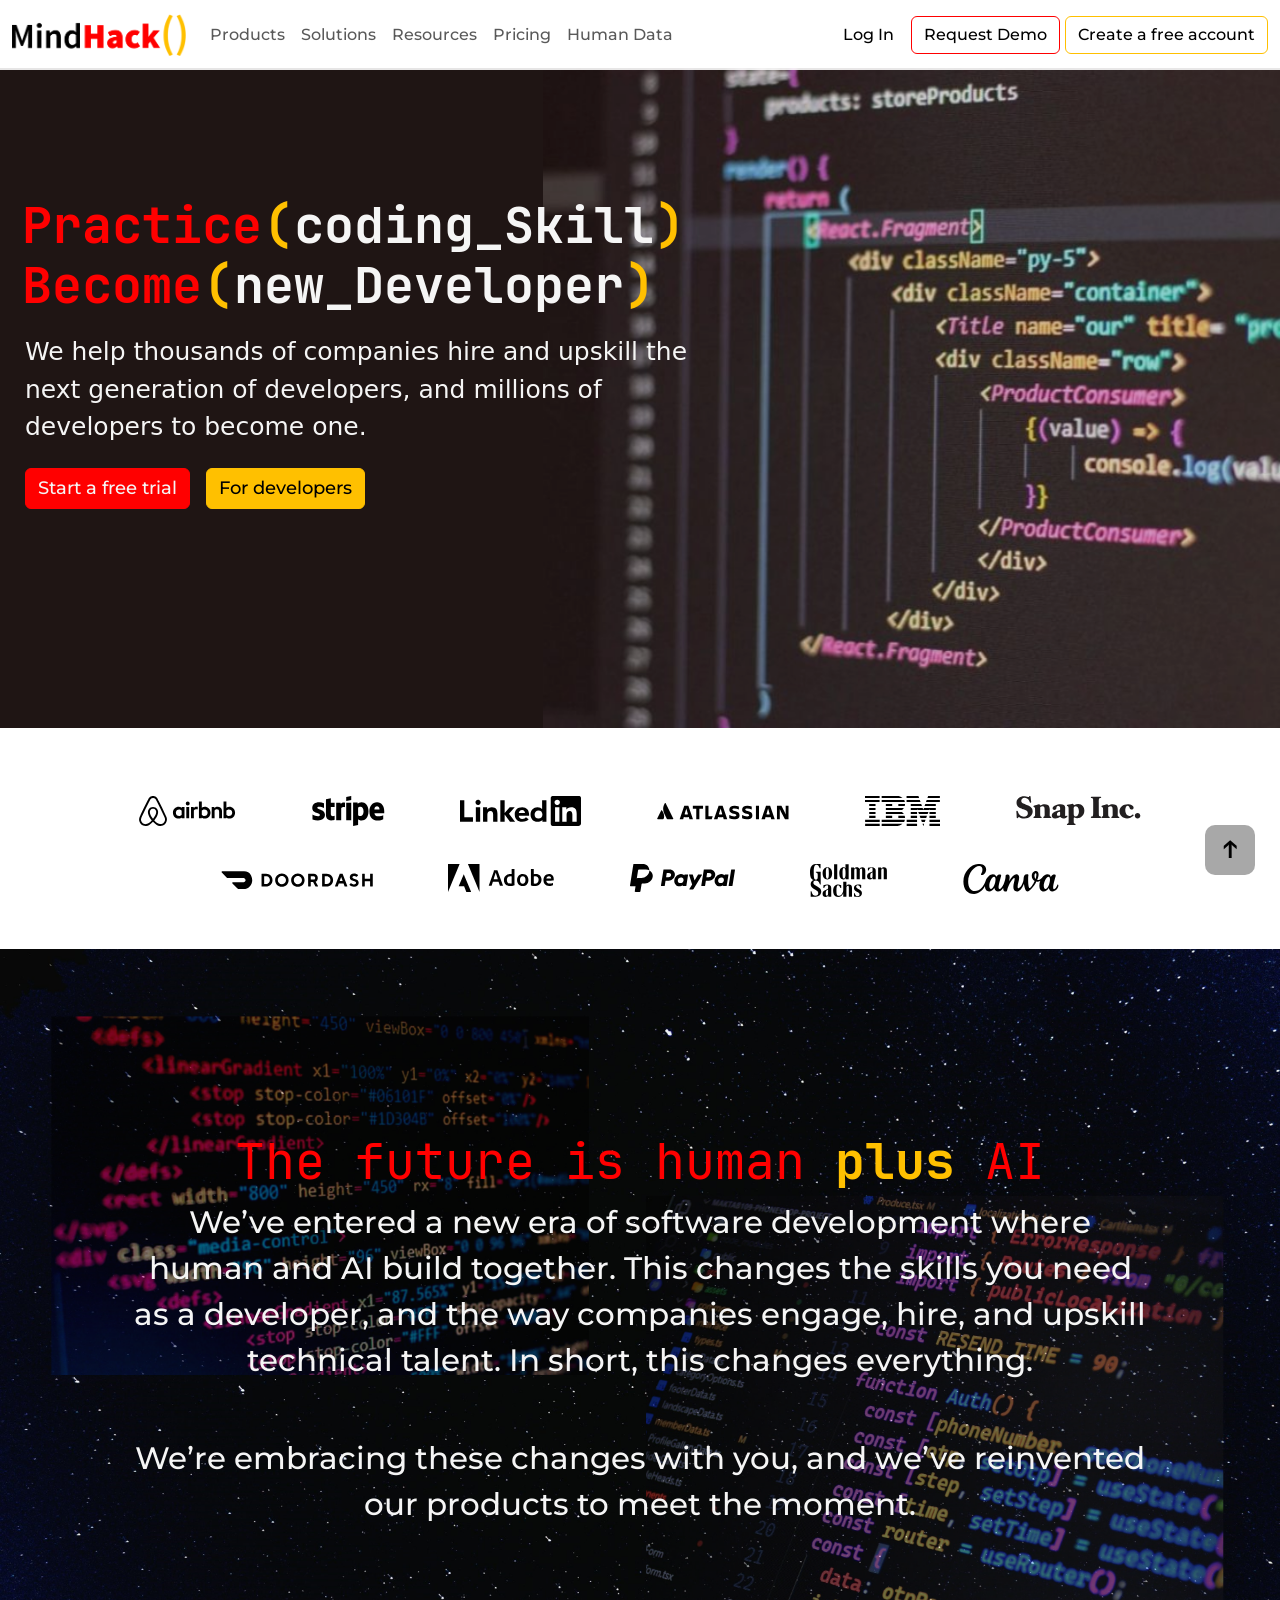
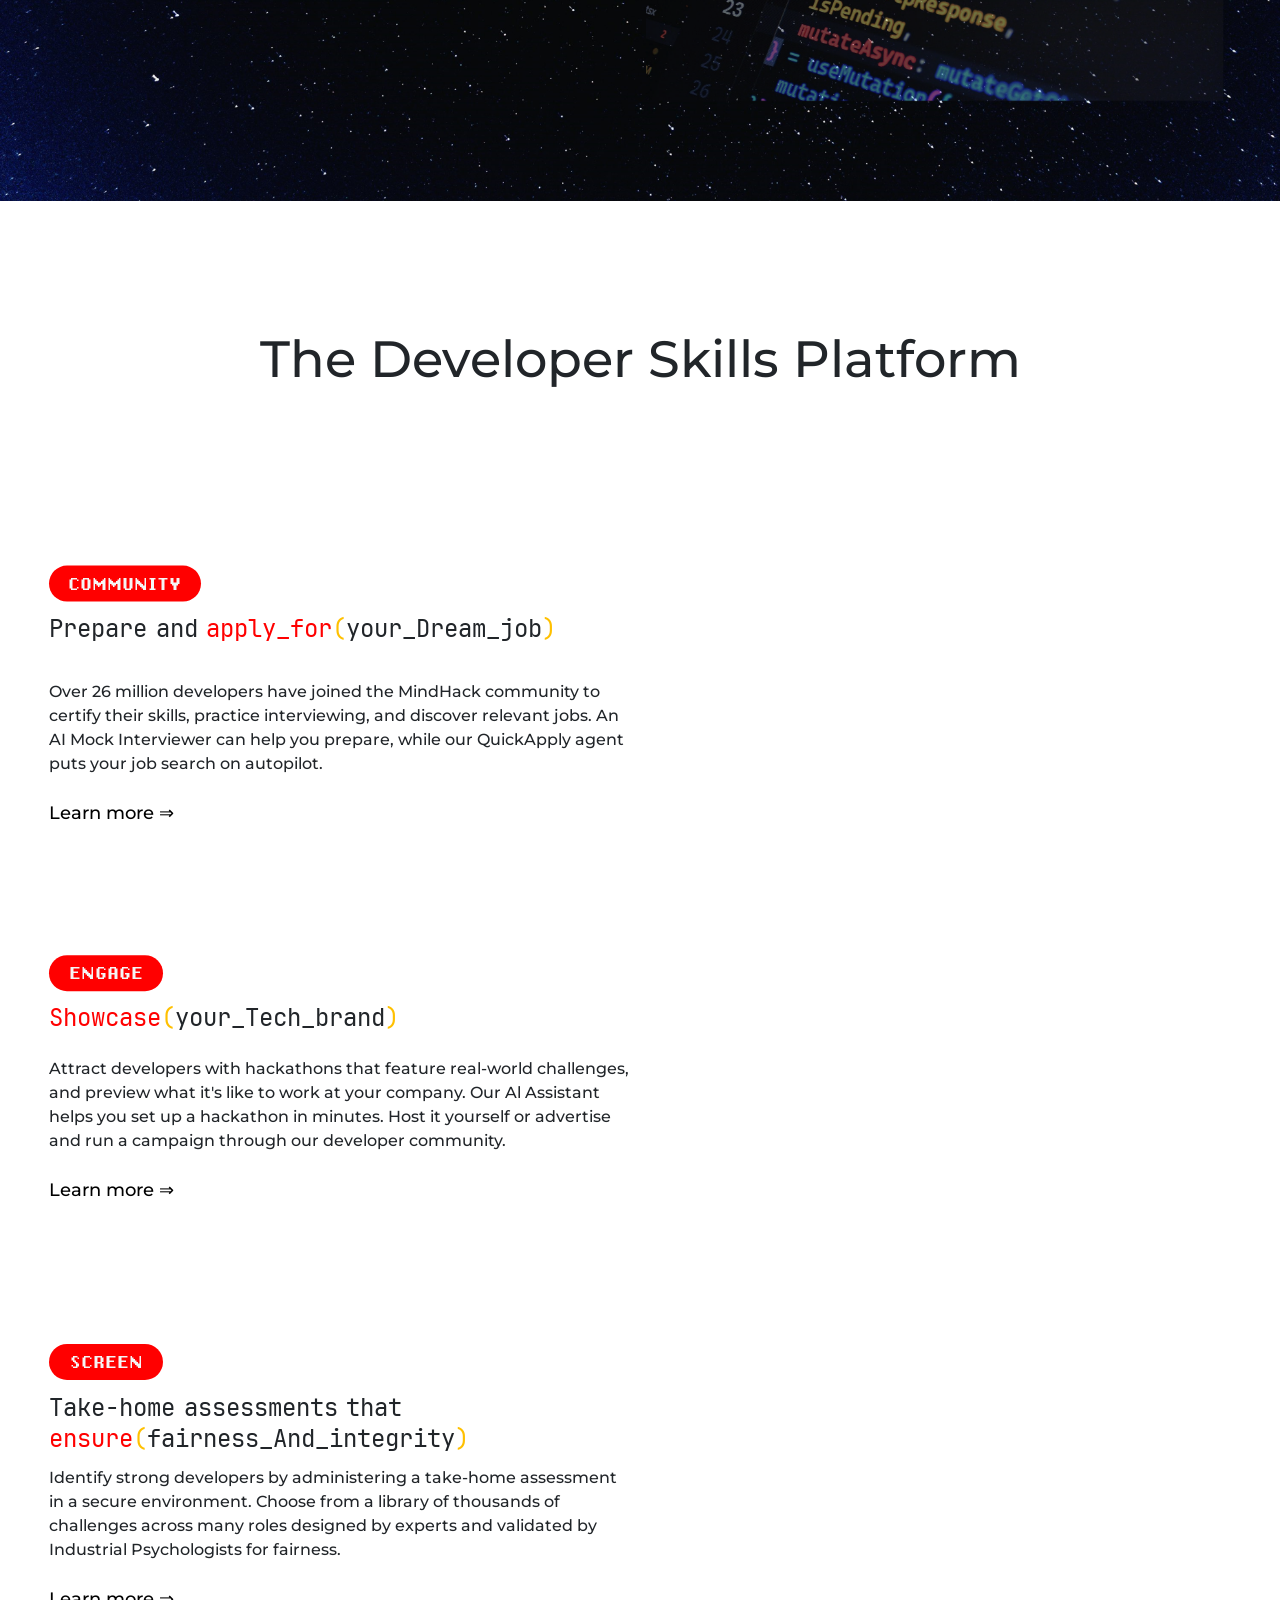
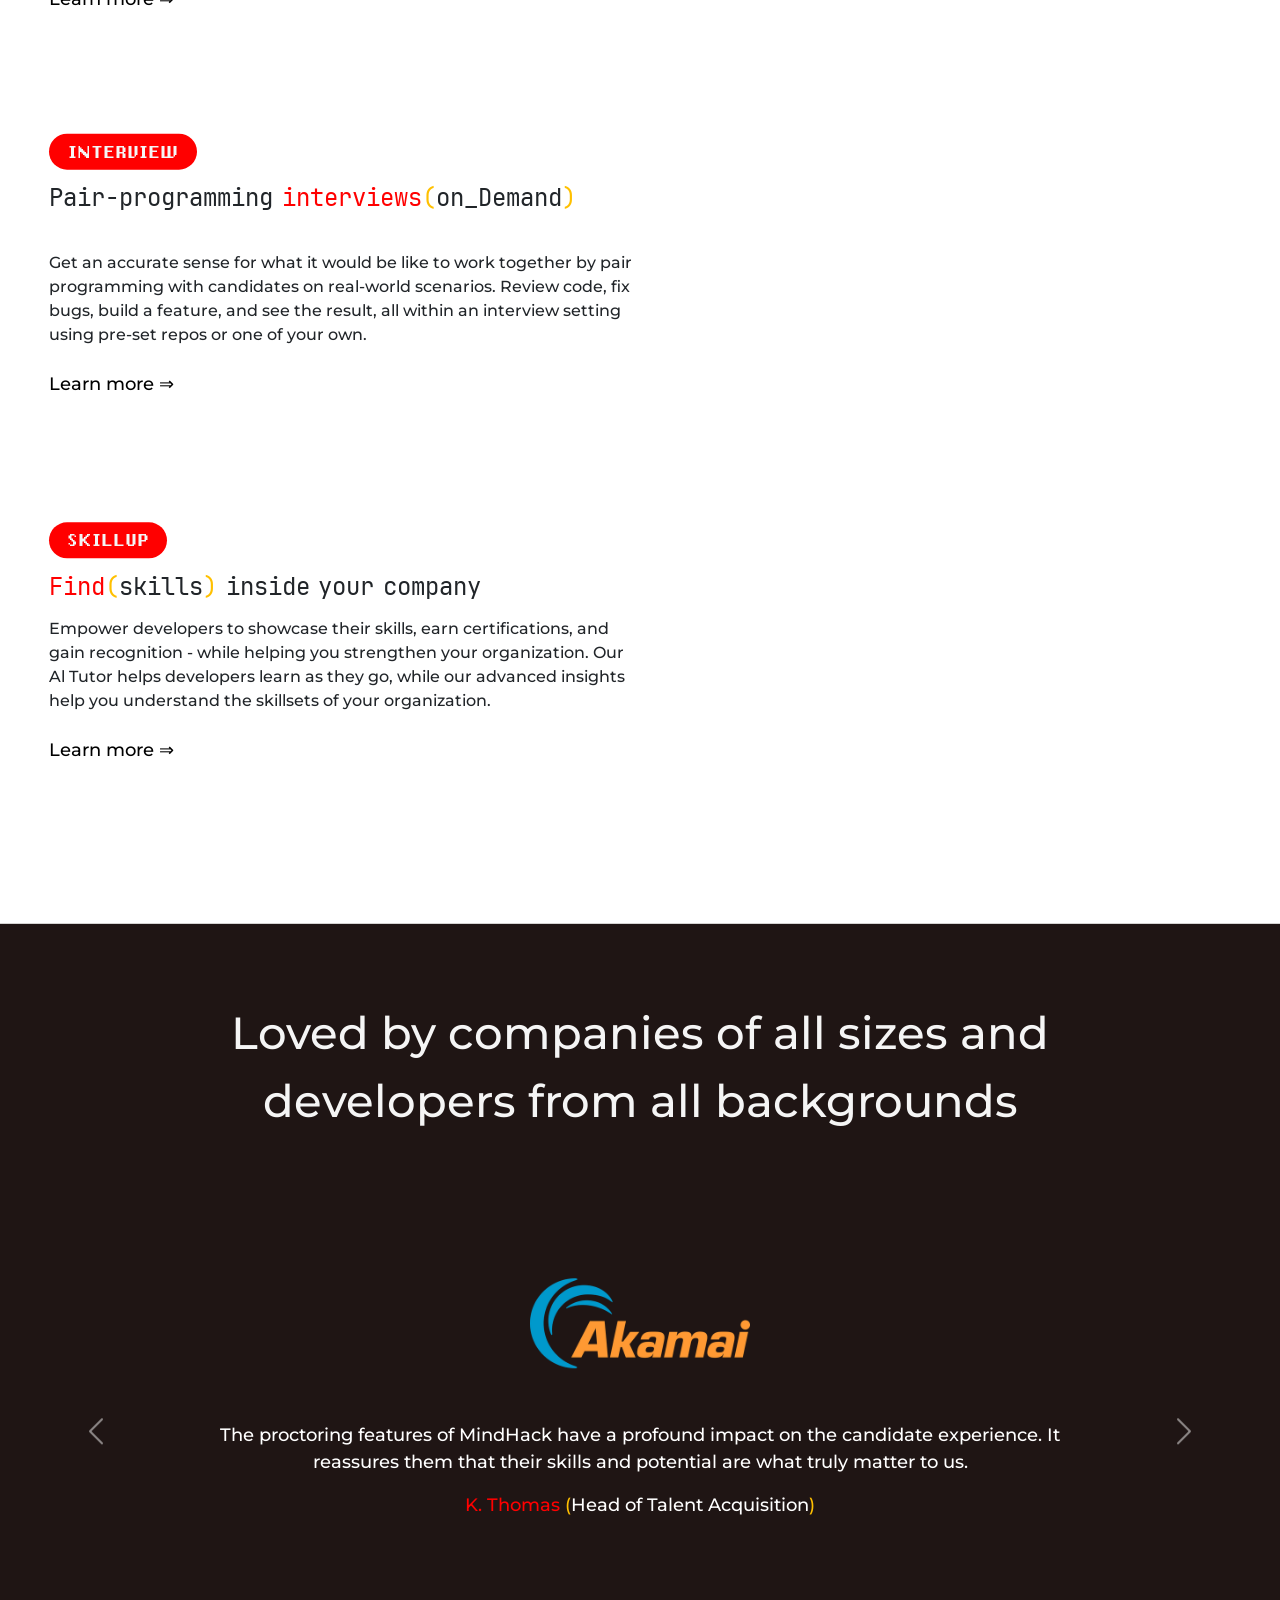
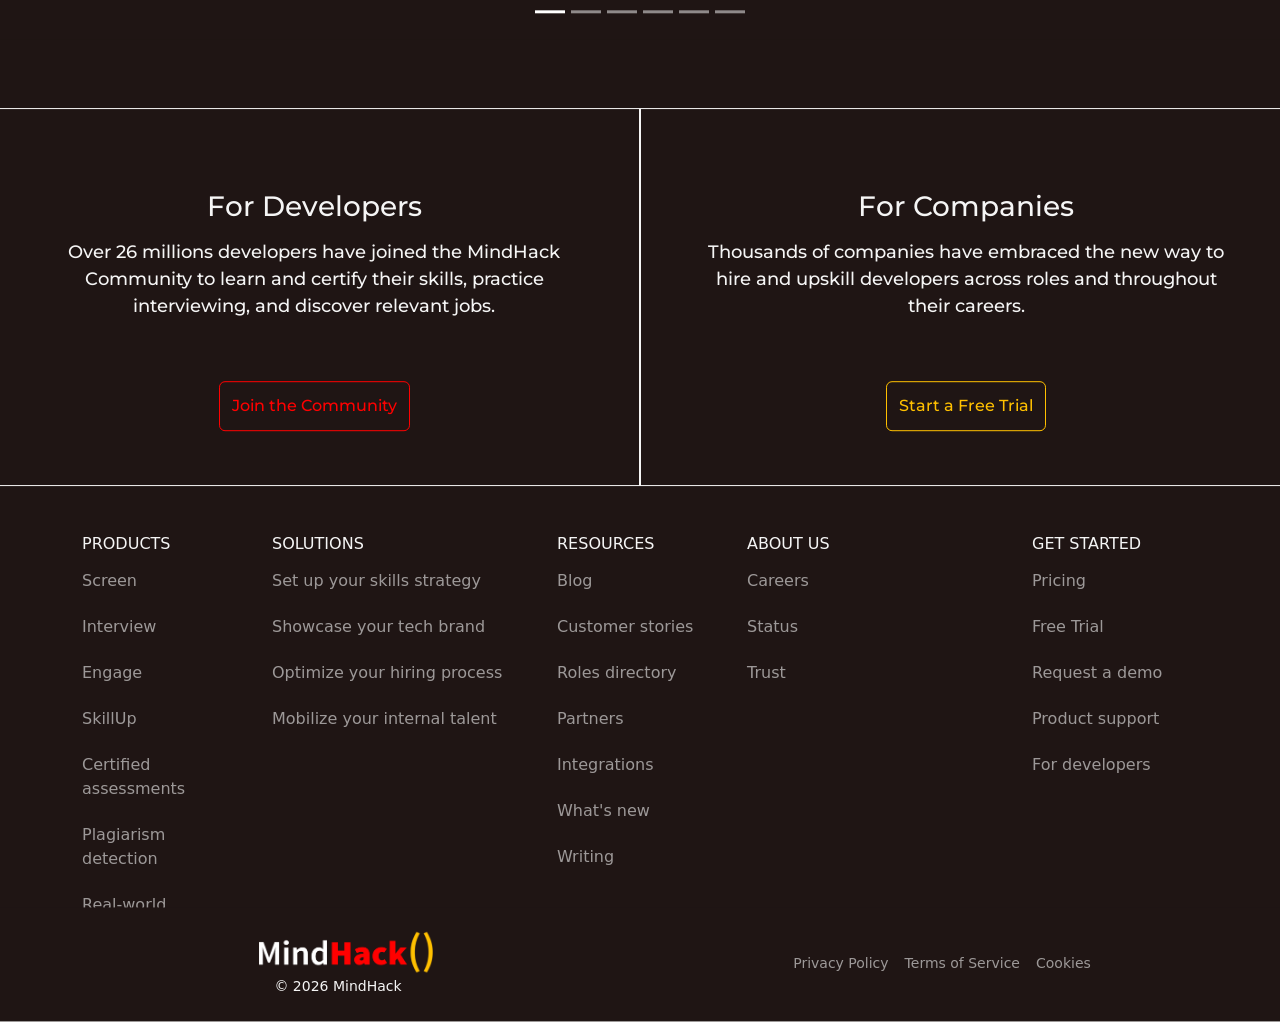
==== commit 690e430c: "new file:   DEMO_MindHack/Kh_mainstyles.css 	modified:   DEMO_MindHack/Kh_styles.css 	new file:   DE" ====
--- a/DEMO_MindHack/MindHack.html
+++ b/DEMO_MindHack/MindHack.html
@@ -3,19 +3,20 @@
 <head>
     <meta charset="UTF-8">
     <meta name="viewport" content="width=device-width, initial-scale=1.0">
-    <title>MindHack.com</title>
+    <title>MindHack - Home</title>
     <link href="https://cdn.jsdelivr.net/npm/bootstrap@5.3.8/dist/css/bootstrap.min.css" rel="stylesheet" integrity="sha384-sRIl4kxILFvY47J16cr9ZwB07vP4J8+LH7qKQnuqkuIAvNWLzeN8tE5YBujZqJLB" crossorigin="anonymous">
     <script src="https://cdn.jsdelivr.net/npm/bootstrap@5.3.8/dist/js/bootstrap.bundle.min.js" integrity="sha384-FKyoEForCGlyvwx9Hj09JcYn3nv7wiPVlz7YYwJrWVcXK/BmnVDxM+D2scQbITxI" crossorigin="anonymous"></script>
+    <link rel="stylesheet" href="Kh_mainstyles.css">
     <link rel="stylesheet" href="Kh_styles.css">
     <!-- icon -->
-    <link rel="icon" type="image/png" sizes="180x180" href="/images/Web_icon.png">
+    <link rel="icon" type="image/png" sizes="180x180" href="./images/Web_icon.png">
 </head>
 <body>
     <!-- First NavBar -->
     <nav id="Kh-fnav" class="navbar navbar-expand-lg bg-body-tertiary fixed-top">
         <div class="container-fluid">
-            <a class="navbar-brand">
-                <img id="Kh-fnav-img" src="/images/MindHack_logo.png">
+            <a class="navbar-brand" href="./MindHack.html">
+                <img id="Kh-fnav-img" src="./images/MindHack_logo.png">
             </a>
             <button class="navbar-toggler" type="button" data-bs-toggle="collapse" data-bs-target="#navbarSupportedContent" aria-controls="navbarSupportedContent" aria-expanded="false" aria-label="Toggle navigation">
                 <span class="navbar-toggler-icon"></span>
@@ -133,32 +134,32 @@
             </div>
         </div>
         <div class="col-12 col-md-7">
-            <img id="Kh-headbox-img" src="/images/Bg_MainDiv.png">
+            <img id="Kh-headbox-img" src="./images/Bg_MainDiv.png">
         </div>
     </div>
     <!-- /Main Div -->
     <!-- Brand -->
     <div id="Kh-main-brand">
         <div class="Kh-mbrand d-flex">
-            <img id="Kh-logo1" src="/images/AirBnB-BW.svg">
-            <img id="Kh-logo2" src="/images/Stripe-BW.svg">
-            <img id="Kh-logo3" src="/images/linkedin.svg">
-            <img id="Kh-logo4" src="/images/Atlassian-BW.svg">
-            <img id="Kh-logo5" src="/images/ibm.svg">
-            <img id="Kh-logo6" src="/images/Snap-color.svg">
+            <img id="Kh-logo1" src="./images/AirBnB-BW.svg">
+            <img id="Kh-logo2" src="./images/Stripe-BW.svg">
+            <img id="Kh-logo3" src="./images/linkedin.svg">
+            <img id="Kh-logo4" src="./images/Atlassian-BW.svg">
+            <img id="Kh-logo5" src="./images/ibm.svg">
+            <img id="Kh-logo6" src="./images/Snap-color.svg">
         </div>
         <div id="Kh-mbrand-sp"></div>
         <div class="Kh-mbrand d-flex">
-            <img id="Kh-logo7" src="/images/Doordash-BW.svg">
-            <img id="Kh-logo8" src="/images/adobe.svg">
-            <img id="Kh-logo9" src="/images/paypal.svg">
-            <img id="Kh-logo10" src="/images/goldmansachs.svg">
-            <img id="Kh-logo11" src="/images/Canva-BW.svg">
+            <img id="Kh-logo7" src="./images/Doordash-BW.svg">
+            <img id="Kh-logo8" src="./images/adobe.svg">
+            <img id="Kh-logo9" src="./images/paypal.svg">
+            <img id="Kh-logo10" src="./images/goldmansachs.svg">
+            <img id="Kh-logo11" src="./images/Canva-BW.svg">
         </div>
     </div>
     <!-- /Brand -->
     <!-- Space BG -->
-    <img id="Kh-space-img" src="/images/Bg_Space.png">
+    <img id="Kh-space-img" src="./images/Bg_Space.png">
     <div id="Kh-space-txt-1">
         <p class="Kh-font-Jet-Reg Kh-color-red text-center">
             The future is human <span class="Kh-font-Jet-Bold Kh-color-yel">plus</span> AI
@@ -197,7 +198,7 @@
         </div>
         <div class="col-12 col-lg-6 d-flex justify-content-center align-items-end">
             <video id="Kh-vid1" autoplay loop muted playsinline>
-                <source src="/videos/Enc_video_1.mp4">
+                <source src="./videos/Enc_video_1.mp4">
             </video>
         </div>
     </div>
@@ -218,7 +219,7 @@
         </div>
         <div class="col-12 col-lg-6 d-flex justify-content-center align-items-end">
             <video id="Kh-vid2" autoplay loop muted playsinline>
-                <source src="/videos/Enc_video_2.mp4">
+                <source src="./videos/Enc_video_2.mp4">
             </video>
         </div>
     </div>
@@ -239,7 +240,7 @@
         </div>
         <div class="col-12 col-lg-6 d-flex justify-content-center align-items-end">
             <video id="Kh-vid3" autoplay loop muted playsinline>
-                <source src="/videos/Enc_video_3.mp4">
+                <source src="./videos/Enc_video_3.mp4">
             </video>
         </div>
     </div>
@@ -260,7 +261,7 @@
         </div>
         <div class="col-12 col-lg-6 d-flex justify-content-center align-items-end">
             <video id="Kh-vid4" autoplay loop muted playsinline>
-                <source src="/videos/Enc_video_4.mp4">
+                <source src="./videos/Enc_video_4.mp4">
             </video>
         </div>
     </div>
@@ -281,7 +282,7 @@
         </div>
         <div class="col-12 col-lg-6 d-flex justify-content-center align-items-end">
             <video id="Kh-vid5" autoplay loop muted playsinline>
-                <source src="/videos/Enc_video_5.mp4">
+                <source src="./videos/Enc_video_5.mp4">
             </video>
         </div>
     </div>
@@ -305,7 +306,7 @@
                 <div class="carousel-caption h-100">
                     <br>
                     <br>
-                    <img class="Kh-CR-img" src="/images/Akamai.png">
+                    <img class="Kh-CR-img" src="./images/Akamai.png">
                     <br>
                     <br>
                     <br>
@@ -318,7 +319,7 @@
                 <div class="carousel-caption h-100">
                     <br>
                     <br>
-                    <img class="Kh-CR-img" src="/images/Atlassian.png">
+                    <img class="Kh-CR-img" src="./images/Atlassian.png">
                     <br>
                     <br>
                     <br>
@@ -331,7 +332,7 @@
                 <div class="carousel-caption h-100">
                     <br>
                     <br>
-                    <img class="Kh-CR-img" src="/images/Vanguard.png">
+                    <img class="Kh-CR-img" src="./images/Vanguard.png">
                     <br>
                     <br>
                     <br>
@@ -344,7 +345,7 @@
                 <div class="carousel-caption h-100">
                     <br>
                     <br>
-                    <img class="Kh-CR-img" src="/images/UKG.png">
+                    <img class="Kh-CR-img" src="./images/UKG.png">
                     <br>
                     <br>
                     <br>
@@ -357,7 +358,7 @@
                 <div class="carousel-caption h-100">
                     <br>
                     <br>
-                    <img class="Kh-CR-img" src="/images/Doordash.png">
+                    <img class="Kh-CR-img" src="./images/Doordash.png">
                     <br>
                     <br>
                     <br>
@@ -370,7 +371,7 @@
                 <div class="carousel-caption h-100">
                     <br>
                     <br>
-                    <img class="Kh-CR-img" src="/images/Deliveroo.png">
+                    <img class="Kh-CR-img" src="./images/Deliveroo.png">
                     <br>
                     <br>
                     <br>
@@ -470,7 +471,7 @@
     <div id="Kh-foot" class="container-fluid py-4 px-5">
         <footer class="row align-items-center">
             <div class="col-lg-6 d-flex flex-column align-items-center justify-content-center text-center mb-3 mb-lg-0">
-                <img id="Kh-foot-logo" src="/images/MindHack_logo_foot.png" class="ms-3 mb-1">
+                <img id="Kh-foot-logo" src="./images/MindHack_logo_foot.png" class="ms-3 mb-1">
                 <span class="small">© 2026 MindHack</span>
             </div>
             <div class="col-lg-6 d-flex align-items-center justify-content-center mb-3 mb-lg-0">
@@ -484,9 +485,7 @@
     </div>
     <!-- /Footer -->
     <!-- Up button -->
-    <a id="Kh-back-to-top" class="Kh-font-Jet-Bold" href="#">
-        ↑
-    </a>
+    <a id="Kh-back-to-top" class="Kh-font-Jet-Bold" href="#">↑</a>
     <!-- Up button -->
 </body>
 </html>
--- a/DEMO_MindHack/Kh_mainstyles.css
+++ b/DEMO_MindHack/Kh_mainstyles.css
@@ -0,0 +1,50 @@
+/* custom fonts */
+@font-face {
+    font-family: 'Montserrat-Medium';
+    src: url('./fonts/Montserrat-Medium.woff2') format('woff2');
+    font-weight: normal;
+    font-style: normal;
+}
+.Kh-font-Mont-Med {
+    font-family: 'Montserrat-Medium';
+}
+@font-face {
+    font-family: 'JetBrainsMono-Bold';
+    src: url('./fonts/JetBrainsMono-Bold.woff2') format('woff2');
+    font-weight: normal;
+    font-style: normal;
+}
+.Kh-font-Jet-Bold {
+    font-family: 'JetBrainsMono-Bold';
+}
+@font-face {
+    font-family: 'JetBrainsMono-Regular';
+    src: url('./fonts/JetBrainsMonoNL-Regular.woff2') format('woff2');
+    font-weight: normal;
+    font-style: normal;
+}
+.Kh-font-Jet-Reg {
+    font-family: 'JetBrainsMono-Regular';
+}
+@font-face {
+    font-family: 'BlockBlueprint';
+    src: url('./fonts/BlockBlueprint.woff2') format('woff2');
+    font-weight: normal;
+    font-style: normal;
+}
+.Kh-font-Block {
+    font-family: 'BlockBlueprint';
+}
+/* colors */
+.Kh-color-red {
+    color: #ff0000;
+}
+.Kh-color-yel {
+    color: #ffc000;
+}
+.Kh-color-whi {
+    color: whitesmoke;
+}
+.Kh-color-brw {
+    color: #1f1514;
+}
--- a/DEMO_MindHack/Kh_styles.css
+++ b/DEMO_MindHack/Kh_styles.css
@@ -10,56 +10,6 @@
 }
 a {
     cursor: pointer;
-}
-/* custom fonts */
-@font-face {
-    font-family: 'Montserrat-Medium';
-    src: url('/fonts/Montserrat-Medium.woff2') format('woff2');
-    font-weight: normal;
-    font-style: normal;
-}
-.Kh-font-Mont-Med {
-    font-family: 'Montserrat-Medium';
-}
-@font-face {
-    font-family: 'JetBrainsMono-Bold';
-    src: url('/fonts/JetBrainsMono-Bold.woff2') format('woff2');
-    font-weight: normal;
-    font-style: normal;
-}
-.Kh-font-Jet-Bold {
-    font-family: 'JetBrainsMono-Bold';
-}
-@font-face {
-    font-family: 'JetBrainsMono-Regular';
-    src: url('/fonts/JetBrainsMonoNL-Regular.woff2') format('woff2');
-    font-weight: normal;
-    font-style: normal;
-}
-.Kh-font-Jet-Reg {
-    font-family: 'JetBrainsMono-Regular';
-}
-@font-face {
-    font-family: 'BlockBlueprint';
-    src: url('/fonts/BlockBlueprint.woff2') format('woff2');
-    font-weight: normal;
-    font-style: normal;
-}
-.Kh-font-Block {
-    font-family: 'BlockBlueprint';
-}
-/* colors */
-.Kh-color-red {
-    color: #ff0000;
-}
-.Kh-color-yel {
-    color: #ffc000;
-}
-.Kh-color-whi {
-    color: whitesmoke;
-}
-.Kh-color-brw {
-    color: #1f1514;
 }
 
 /********************************************** First NavBar **********************************************/
